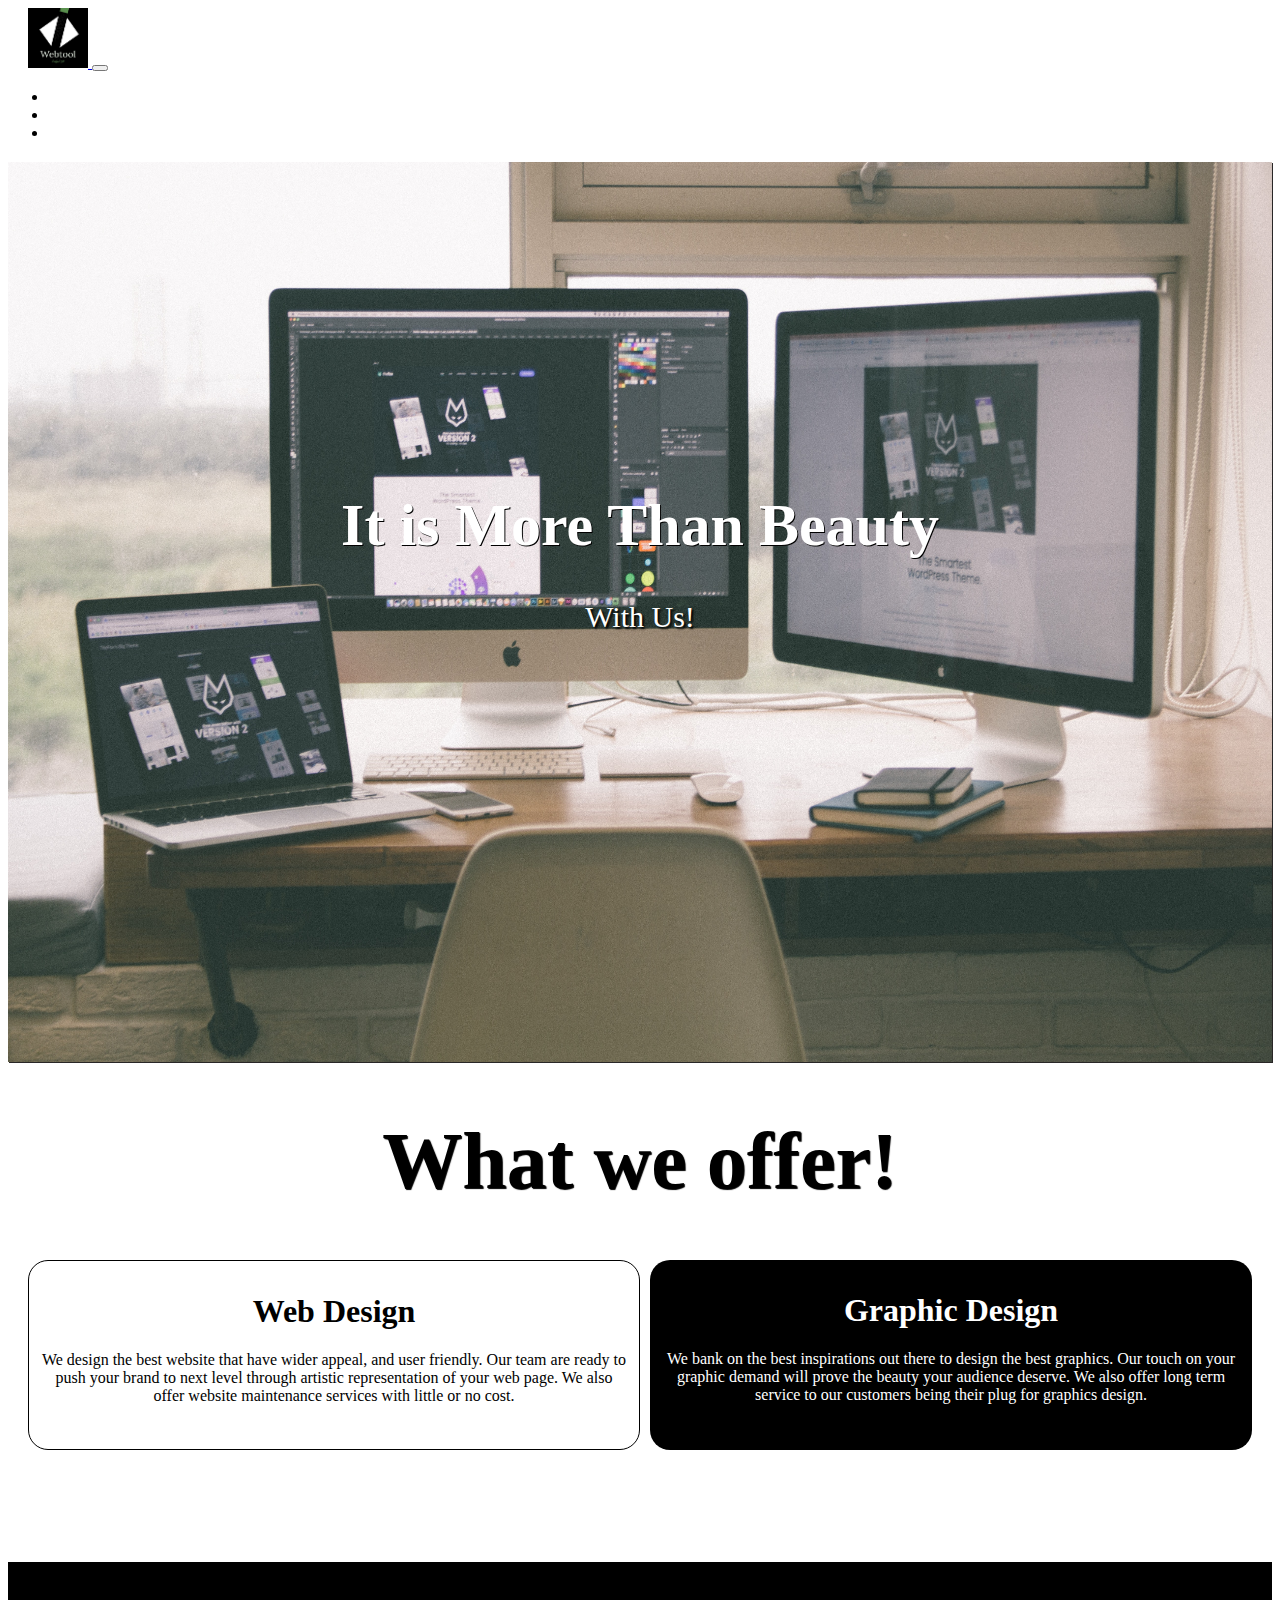
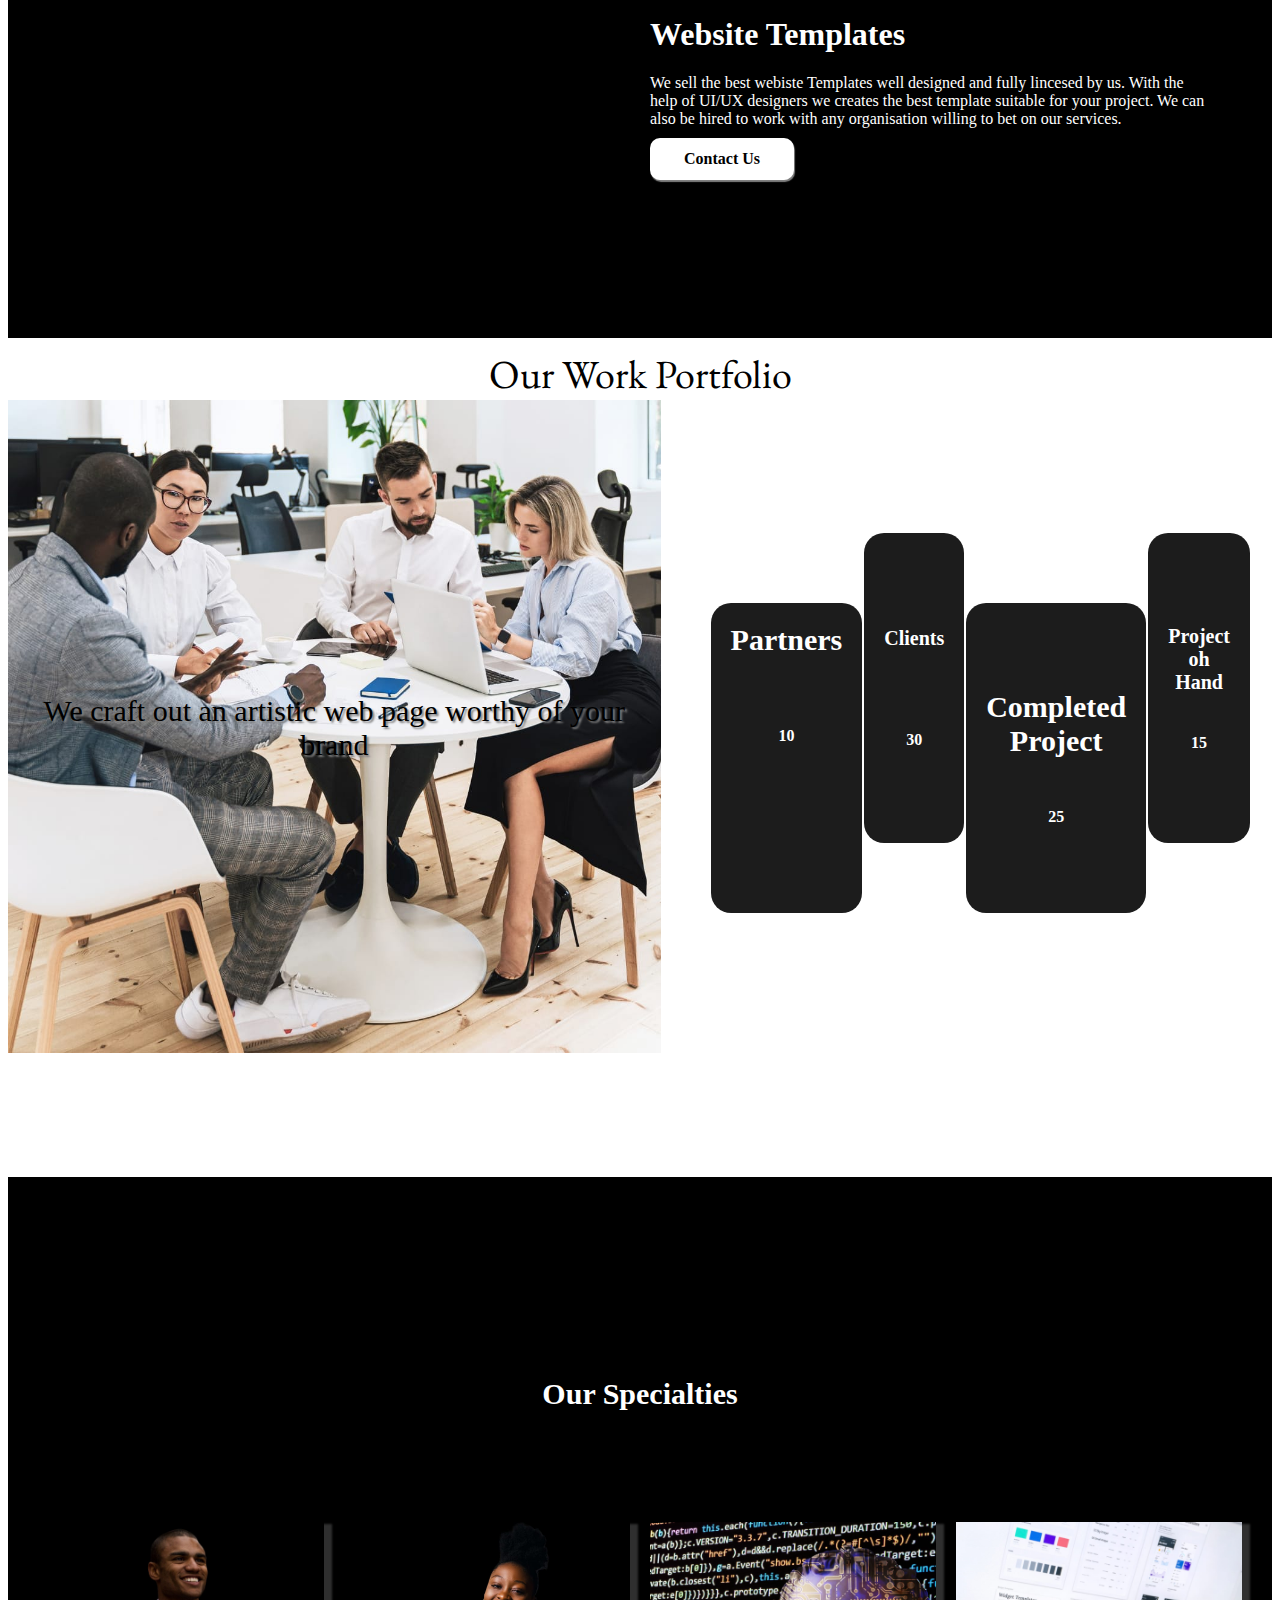
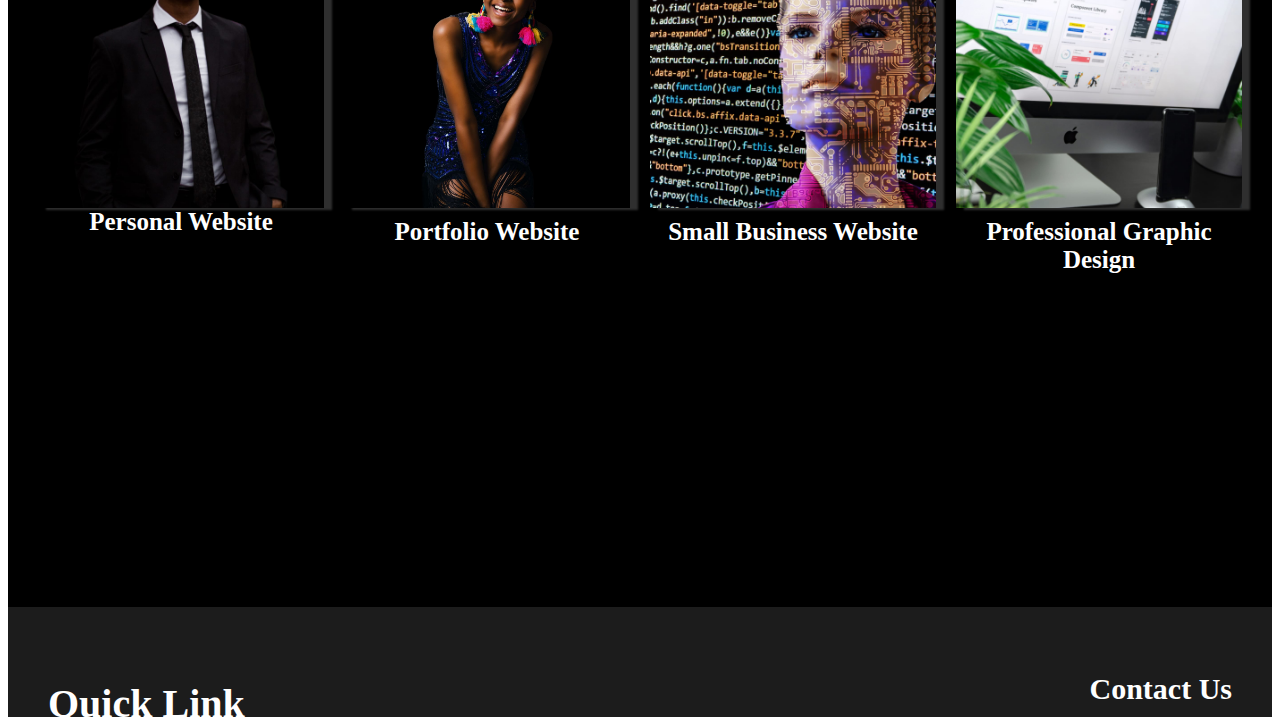
==== index.html @ 96856681 "first commit" ====
<!doctype html>
<html lang="en">
  <head>
    <meta charset="utf-8">
    <meta name="viewport" content="width=device-width, initial-scale=1">
   
    <link rel="apple-touch-icon" sizes="180x180" href="/apple-touch-icon.png">
    <link rel="icon" type="image/png" sizes="32x32" href="/favicon-32x32.png">
    <link rel="icon" type="image/png" sizes="16x16" href="/favicon-16x16.png">
    <link rel="manifest" href="/site.webmanifest">
    <link rel="mask-icon" href="/safari-pinned-tab.svg" color="#5bbad5">
    <meta name="msapplication-TileColor" content="#da532c">
    <meta name="theme-color" content="#ffffff">


    <link rel="preconnect" href="https://fonts.googleapis.com">
<link rel="preconnect" href="https://fonts.gstatic.com" crossorigin>
<link href="https://fonts.googleapis.com/css2?family=EB+Garamond:wght@500&display=swap" rel="stylesheet">    <title>Web Tools</title>
    <link href="https://cdn.jsdelivr.net/npm/bootstrap@5.2.0/dist/css/bootstrap.min.css" rel="stylesheet" integrity="sha384-gH2yIJqKdNHPEq0n4Mqa/HGKIhSkIHeL5AyhkYV8i59U5AR6csBvApHHNl/vI1Bx" crossorigin="anonymous">
    <link rel="stylesheet" href="newstyle.css">
    <link rel="stylesheet" href="responsive.css">
</head>
  <body> 
    <nav class="navbar fixed-top navbar-expand-lg navbar-light bg-white p-md-3">
        <a class="navbar-brand" href="#">
            <img src="images/logo1.jpeg" alt="">
        </a>
        <button class="navbar-toggler" 
        type="button" data-toggle="collapse" 
        data-bs-target="#navbarNav"
        data-bs-toggle="collapse" 
        aria-controls="navbarSupportedContent" 
        aria-expanded="false" 
        aria-label="Toggle navigation">
          <span class="navbar-toggler-icon"></span>
        </button>
      
        <div class="collapse navbar-collapse" id="navbarNav">
          <ul class="navbar-nav mr-auto">
            <li class="nav-item active">
                <a href="index" class="nav-link text-black">
                    Home
                </a>
            </li>
            <li class="nav-item active">
                <a href="about" class="nav-link text-black">
                    About Us
                </a>
            </li>
            <li class="nav-item active">
                <a href="contact" class="nav-link text-black">
                    Contact Us
                </a>
            </li>
          </ul>
        </div>
      </nav>

      <div class="menu-bar">
        <div class="menu-msg">
         <h1>
             It is More Than Beauty
         </h1> 
         <p>
             With Us!
         </p>
        </div>     
     </div>

     <div class="head-title">
        <h1>
            What we offer!
        </h1>
    </div>

     <div class="service-container">
        <div class="web">
            <h1>
                Web Design
            </h1>
            We design the best website that have wider appeal, and user friendly. Our team are ready to push your brand to 
            next level through artistic representation of your web page. We also offer website maintenance services with little or no cost.
    
            </p>
            <img class="lazy-load" data-src="images/web.jpeg" alt="">
        </div>
        <div class="graphic">
            <h1>
                Graphic Design
            </h1>
            <p>
                We bank on the best inspirations out there to design the best graphics. Our touch on your graphic demand will prove the beauty your audience deserve. 
                We also offer long term service to our customers being their plug for graphics design. 
            </p>
           <img class="lazy-load" data-src="images/graphic.jpeg" alt="">
        </div>
    </div>


    <section class="transform">
        <div class="image-trans">
            <div class="second-image">
                <img class="lazy-load" data-src="images/our1.jpeg" alt="">
            </div>
        </div>
        <div class="text-right">
            <h1>
                Website Templates
            </h1>
            We sell the best webiste Templates well designed and fully lincesed by us. With the help of UI/UX designers we creates the best template suitable for your project. We can also be hired to work with any organisation willing to bet on our services.
            <p>
                <a href="contactus" class="">Contact Us</a>
            </p>
        </div>
    </section>

    <!-------------Our Specialty-------------------->

  


   



<!--------------Stat----------------------->

<div class="header-title">
    Our Work Portfolio
</div>
<div class="container">
    <div class="left-side-content"> 
        <div class="brag">
            <img class="lazy-load" data-src="images/menu-tras.jpeg" alt="">
        </div>
        <div class="title-overlay">
            We craft out an artistic web page worthy of your brand
        </div>
    </div>
    
    <div class="right-side-content">
        <div class="stat-container">
            <div class="stat-col1">
                <div class="partner">
                     Partners
                </div>
                <div class="partner-stat">
                    10
                </div>
            </div>
            <div class="stat-col2">
                <div class="clients">
                    Clients
                </div>
                <div class="clients-stat">
                    30
                </div>
            </div>
            <div class="stat-col3">
                <div class="project">
                    Completed Project
                </div>
                <div class="project-stat">
                    25
                </div>
            </div>
            <div class="stat-col4">
                <div class="project-on-hand">
                    Project oh Hand
                </div>
                <div class="project-on-hand-stat">
                    15
                </div>
            </div>
        </div>
    </div>
</div>






<!---<div class="porfolio-title">
    Our Work Portfolio
</div>
<div class="container">
    <div class="left-side-content"> 
        <img src="images/menu-tras.jpeg" alt="">
        <div class="title-overlay">
            We craft out an artistic web page worthy of your brand
        </div>
        <div class="container-stat">
            <div class="col1">
                <h1>
                    Partners
                </h1>
                <p>
                    20
                </p>
            </div>
            <div class="col2">
                <h2>
                    Project
                </h2>
                <p>
                    30
                </p>
            </div>
            <div class="col3">
                <h1>
                    Completed Project
                </h1>
                <p>
                    25
                </p>
            </div>
            <div class="col4">
                <h2>
                    On going project
                </h2>
                <p>
                    8
                </p>
            </div>
        </div>  

    </div>

</div>
--->
  <!--<div class="right-side-content">
        <div class="stat-container">
 
                <div class="clients">
                    Clients
                </div>
                <div class="clients-stat">
                    30
                </div>
            </div>
            <div class="stat-col3">
                <div class="project">
                    Completed Project
                </div>
                <div class="project-stat">
                    25
                </div>
            </div>
            <div class="stat-col4">
                <div class="project-on-hand">
                    Project oh Hand
                </div>
                <div class="project-on-hand-stat">
                    15
                </div>
            </div>
        </div>
    </div>
</div>

--->



<div class="web-type">
    <div class="web-t">Our Specialties</div>
    <div class="personal-web">
        <div class="personal-image">
            <img class="lazy-load" data-src="images/web (1).jpeg" class="img-personal" alt="">
            <div class="personal-overlay">
                <div class="personal-title">
                    Personal Website
                </div>
                <div class="personal-discription">
                    Get a Chance to get a well crafted personall website
                </div>
            </div>
            <div class="second-title">
                Personal Website
            </div>
        </div>
    </div>

    <div class="portfolio-web">
        <div class="portfolio-image">
            <img class="lazy-load" data-src="images/Service.jpeg" alt="" class="img-portfolio">
            <div class="portfolio-overlay">
                <div class="portfolio-title">
                    Portfolio Website
                </div>
                <div class="portfolio-discription">
                    Display your portfolio in the world of web
                </div>
            </div>
            <div class="second-title">
                Portfolio Website
            </div>
        </div>
    </div>
    <div class="small-business-web">
        <div class="small-business-image">
            <img class="lazy-load" data-src="images/web (2).jpeg" alt="" class="img-small-business">
            <div class="small-business-overlay">
                <div class="small-business-title">
                    Small Business Website
                </div>
                <div class="small-business-discription">
                    Get Your Customers to Know About Your Business on the Web
                </div>
            </div>
            <div class="second-title">
                Small Business Website
            </div>
        </div>
    </div>
    <div class="graphic-web">
        <div class="graphic-image">
            <img class="lazy-load" data-src="images/web (4).jpeg" alt="" class="img-graphic">
            <div class="graphic-overlay">
                <div class="graphic-title">
                    Professional Graphic Design
                </div>
                <div class="graphic-discription">
                    We craft the best designs to suit your test
                </div>
            </div>
        </div>
        <div class="second-title">
            Professional Graphic Design
        </div>
    </div>
</div>
</div>   

<div class="specialty-container">
    <div class="specialty-title">Our Specialty</div>
    <div class="specialty-col1">
        <div class="specialty-col1-title">
            <h1>
                Personal Website
            </h1>
            <p>
                Get a Chance to get a well crafted personall website
            </p>    
        </div>
    </div>
    <div class="specialty-col2">
        <div class="specialty-col2-title">
            <h1>
                Portfolio Website
            </h1>
            <p>
                Display your portfolio in the world of web
            </p>
        </div>
    </div>
    <div class="specialty-col3">
        <div class="specialty-col3-title">
            <h1>
                Small Business Website
            </h1>
            <p> 
                Get Your Customers to Know About Your Business on the Web
            </p>
        </div>
    </div>
    <div class="specialty-col4">
        <div class="specialty-col4-title">
            <h1>
                Professional Graphic Design
            </h1>
            <p> 
                We craft the best designs to suit your test
            </p>
        </div>
    </div>
</div>


<div class="footer">

    <div class="footer-section1">
       <h2>Quick Link</h2>
       <p><a href="index.html">Home</a></p>
       <p><a href="about">About Us</a></p>
       <p><a href="contact">Contact</a></p>
    </div>
       <div class="footer-middle">
          <h1>WEBTOOL</h1>
 
       </div>
    
    <div class="footer-section2">
       <h2>Contact Us</h2>
       <p>webtools@gmail.com</p>
       <p>+2348123628037</p>
       <p>University Of Ibadan, Nigeria</p>
 
    </div>
 
    
 </div>
<div class="upfooter">
    Copyright &copy; All Rights Reserved
    <br>Webtool.com.ng
</div>

  </body>
  <script src="https://cdn.jsdelivr.net/npm/bootstrap@5.2.0/dist/js/bootstrap.bundle.min.js" integrity="sha384-A3rJD856KowSb7dwlZdYEkO39Gagi7vIsF0jrRAoQmDKKtQBHUuLZ9AsSv4jD4Xa" crossorigin="anonymous"></script>
<script>
document.addEventListener("DOMContentLoaded", function() {
    let lazyloadImages = document.querySelectorAll("img.lazy-load");
    let lazyloadThrottleTimeout;

    function lazyload() {
      if(lazyloadThrottleTimeout) {
        clearTimeout(lazyloadThrottleTimeout);
      }
      lazyloadThrottleTimeout = setTimeout(function() {
        let scrollTop = window.pageYOffset;
        lazyloadImages.forEach(function(img) {
          if(img.offsetTop < (window.innerHeight + scrollTop)) {
            img.src = img.dataset.src;
            img.classList.remove('lazy');
          }
        });
        if(lazyloadImages.length == 0) {
          document.removeEventListener("scroll", lazyload);
          window.removeEventListener("resize", lazyload);
          window.removeEventListener("orientationChange", lazyload);
        }
      }, 20);
    }
    document.addEventListener("scroll", lazyload);
    window.addEventListener("resize", lazyload);
    window.addEventListener("orientationChange", lazyload);
  });

//num=prompt("Enter some Value"); input method call



    var nav = document.queryselector('mv');
    window.addEventListener('scroll', function(){
        if(window.pageYOffset > 100){
            nav.classLIst.add('bg-dark', 'shadow');}
            else {nav.classList.remove('bg-dark', 'shadow');}});


            
</script>
</html>
---- newstyle.css ----
body{

    font-size: medium;
    font-family: 'Ibarra Real Nova', serif;
    color: #000;

    background-color: #ffff;
}

.navbar-brand img{
    height: 60px;
    padding-left: 20px;
}

.navbar-nav{
 margin-left: auto;
 padding-right: 50px;

}
.nav-link{
    color: #fff;
}

.navbar-nav:hover{
    background-color: rgba(10, 10, 10, 0.64);
}

.nav-link:hover {
    background-color:rgb(255, 253, 253);
    color: #fff;
}



.collapse{
    align-items: center;
    text-align: center;
}

.menu-bar{
    display: flex;
    height: 100vh;
    background-image: url("/images/menu-black.jpg");
    background-size: 100% 100%;
    background-color: #fff;
    box-shadow: 1px 1px rgb(41, 39, 39);
    margin-top: 20px;
}

.menu-msg{
    flex-basis: 100%;
}
.menu-msg h1{
    font-size: 60px;
    margin-top: 26%;
    color: #fff;
    padding-left: 10%;
    padding-right: 10%;
    text-align: center;
    text-shadow: 1px 1px #000;
}

.menu-msg p{
    font-size: 30px;
    color: #fff;
    text-shadow: 2px 2px 2px #000;
}

.menu-msg p{
    text-align: center;
}
.first-side-menu img{
    width: 100%;
}



.head-title{
    text-align: center;
    font-size: 40px;
    font-weight: bold;
    text-shadow: 1px 1px 1px #000;
    margin-top: 20px;
}
.service-container{
    display: grid;
    grid-template-columns: 1fr 1fr;
    grid-template-areas: 
    "web graphic";
    margin: 20px 20px 20px 20px;
}

.web img{
    width: 100%;
}

.web{
    background-color: #fff;
    text-align: center;
    border-radius: 20px;
    border: 1px solid #000;
    padding: 10px;
}

.graphic img{
    width: 100%;
    
}

.graphic{
    background-color: #000;
    text-align: center;
    color: #fff;
    border-radius: 20px;
    padding: 10px;
    margin-left: 10px;
}

.web:hover{
    background-image: url("/images/service-white.jpeg");
    background-size: 100% 100%;
}

.graphic:hover{
    background-image: url("/images/service-trans.jpeg");
    background-size: 100% 100%;
}


.transform{
    display: grid;
    grid-template-columns: 1fr 1fr;
    grid-template-areas: 
    "image-trans text-right";
    background-color: #000;
    height: 100vh;
    padding: 0em 3em 1em 3em;
    margin-top: 7em;
    overflow: scroll;
}

.image-trans img{
    width: 500px;
    margin-top: -70px;
}

.text-right{
    color: #fff;
    padding: 2em 10px 0em 10px;
    transition: 0.8s;
    transform: scale(1);
    position: relative;
    background-color: #000;
   }

   .text-right p{
    background-color: #fff;
    width: 120px;
    margin-top: 10px;
    text-align: center;
    font-weight: bold;
    padding: 12px;
    box-shadow: 1px 2px 1px gray;
    border-radius: 10px;
   }

   .text-right p:hover{
    background-color: green;
   }

   .text-right p a{
    text-decoration: none;
    color: #000;
    font-size: 16px;
   }


.web-type{
    font-size: 40px;
    text-align: center;
    padding: 10;
    color: #fff;
}
   .web-type{
    display: grid;
    grid-template-columns: 1fr 1fr 1fr 1fr;
    grid-template-rows: 0.2fr 1fr;
    grid-template-areas:
    "web-t web-t web-t web-t"
    "personal-web portfolio-web small-business-image graphic-web" ;
    padding: 20px;
    justify-content: center;
    height: 60vh;
    position: relative;
    margin-top: 3em;
     background-color: #000;
   }


   .web-t{
    grid-area: web-t;
    text-align: center;
    font-size: 30px;
    font-weight: bold;
   }
   .personal-web{

    padding: 10px;
  }
  
  .personal-image{
      width: 100%;
      position: relative;
  }

  .personal-image img{
    width: 100%;
    box-shadow: 8px 2px 2px rgb(47, 47, 47);
    display: block;
}
.personal-overlay{
    top: 0;
    left: 0;
    position: absolute;
    width: 100%;
    height: 90%;
    color: #fff;
    display: flex;
    align-items: center;
    justify-content: center;
    text-align: center;
    flex-direction: column;
    opacity: 0;
    transition: opacity 0.25s;
    background-color: rgb(0, 0, 0, 0.6);
}
.personal-overlay > *{
    transform: translateY(20px);
    transition: 0.25s;
}

.personal-overlay:hover > *{
    transform: translateY(0);
}

.personal-title{
    font-size: 25px;
    font-weight: bold;
    text-shadow: 3px 3px 3px #000;
    margin-bottom: 10px;
}

.personal-discription{
    font-size: 19px;
    text-shadow: 3px 3px 3px #000;
    font-style: italic;
}


.personal-overlay:hover{
    opacity: 1;
}

.second-title{
    font-size: 25px;
    font-weight: bold;
    text-align: center;
}

.personal-image:hover .second-title{
    opacity: 0;
}


.portfolio-web{
    padding: 10px;
  }
  .portfolio-image{
      position: relative;
      width: 100%;
  }
  .portfolio-image img{
      width: 100%;
      box-shadow: 8px 2px 2px rgb(47, 47, 47);
  
  }
  
  .portfolio-overlay{
      position: absolute;
      top: 0;
      left: 0;
      color: #fff;
      display: flex;
      text-align: center;
      display: flex;
      flex-direction: column;
      justify-content: center;
      width: 100%;
      height: 90%;
      background-color: rgba(73, 56, 56, 0.6);
      opacity: 0;
      transition: opacity 0.25s;
  }
  .portfolio-overlay:hover{
      opacity: 1;
  }
  .portfolio-overlay > *{
      transform: translateY(25px);
      transition: 0.25s;
  }
  
  .portfolio-overlay:hover > * {
      transform: translateY(0);
  }
  
  .portfolio-title{
      font-size: 25px;
      font-weight: bold;
      text-shadow: 1px 1px 1px #fff;
  }
  
  .portfolio-discription{
      font-size: 19px;
      font-style: italic;
  }
  
  
  .portfolio-image:hover .second-title{
      opacity: 0;
  }
  
  
  
  
  
  
  
  
  
  .small-business-web{
      padding: 10px;
    }
    
    .small-business-image img{
        width: 100%;
        box-shadow: 8px 2px 2px rgb(47, 47, 47);
    }
    .small-business-image{
      position: relative;
      width: 100%;
  }
  
  
  .small-business-overlay{
      position: absolute;
      top: 0;
      left: 0;
      color: #fff;
      display: flex;
      text-align: center;
      display: flex;
      flex-direction: column;
      justify-content: center;
      width: 100%;
      height: 90%;
      background-color: rgba(12, 96, 33, 0.715);
      opacity: 0;
      transition: opacity 0.25s;
  }
  .small-business-overlay:hover{
      opacity: 1;
  }
  .small-business-overlay > *{
      transform: translateY(25px);
      transition: 0.25s;
  }
  
  .small-business-overlay:hover > * {
      transform: translateY(0);
  }
  
  .small-business-title{
      font-size: 25px;
      font-weight: bold;
      text-shadow: 1px 1px 1px #fff;
  }
  
  .small-business-discription{
      font-size: 19px;
      font-style: italic;
  }
  
  
  .small-business-image:hover .second-title{
      opacity: 0;
  }
  
  
  
  
  
  
  
  
    .graphic-web{
      padding: 10px;
    }
    
    .graphic-image img{
        width: 100%;
        box-shadow: 8px 2px 2px rgb(47, 47, 47);
    }
  
    .graphic-image{
      position: relative;
      width: 100%;
  }
  
  
  .graphic-overlay{
      position: absolute;
      top: 0;
      left: 0;
      color: #fff;
      display: flex;
      flex-direction: column;
      text-align: center;
      justify-content: center;
      width: 100%;
      height: 100%;
      background-color: rgba(17, 17, 17, 0.815);
      opacity: 0;
      transition: opacity 0.25s;
  }
  .graphic-overlay:hover{
      opacity: 1;
  }
  .graphic-overlay > *{
      transform: translateY(25px);
      transition: 0.25s;
  }
  
  .graphic-overlay:hover > * {
      transform: translateY(0);
  }
  
  .graphic-title{
      font-size: 25px;
      font-weight: bold;
      text-shadow: 1px 1px 1px #fff;
  }
  
  .graphic-discription{
      font-size: 19px;
      font-style: italic;
  }
  
  .graphic-web:hover .second-title{
      opacity: 0;
  }
  

.specialty-container{
    display: none;
}

  /*---------Stat-----------*/


  .porfolio-title{
    text-align: center;
    font-size: 40px;
  }

 /* .container{
    display: grid;
    grid-template-columns: 1fr;
    grid-template-rows: 1fr;
    grid-template-areas:
    "left-side-content";
    background-color:transparent;
    height: 150vh;


  }
  .left-side-content img{
    width: 100%;
  }

  .left-side-content{
    padding: 20px;
    position: relative;
    background-size: 100% 100%;
    height: 50vh;
  }

  .title-overlay{
    display: flex;
    text-align: center;
    justify-content: center;
    font-size: 30px;
    font-weight: bold;
    text-shadow: 2px 2px 2px black;
    height: 100%;
    width: 100%;
    flex-direction: column;
    font-weight: bold;
    color:#fff;

    
  }
.container-stat{
    display:flex;
    padding: 0px 20px 0px 20px;
}

.col1{
    background-color: black;
    color: #fff;
    height: 25vh;
    border-radius: 10px;
    text-align: center;
    padding: 10px;
}
.col1 p{
    text-align:center;
    display: flex;
    width: 100%;
    height: 100%;
    align-items: center;
    justify-content: center;
    font-weight: bold;
    text-shadow: 1px 1px 1px #fff;
}
.col2{
    background-color: black;
    color: #fff;
    height: 30vh;
    border-radius: 10px;
    text-align: center;
    padding: 10px;
    margin: 5px;
}
.col2 p{
    text-align:center;
    display: flex;
    width: 100%;
    height: 100%;
    align-items: center;
    justify-content: center;
    font-weight: bold;
    text-shadow: 1px 1px 1px #fff;
}
.col3{
    background-color: black;
    color: #fff;
    height: 35vh;
    border-radius: 10px;
    text-align: center;
    padding: 10px;
    margin: 5px;
}


.col3 p{
    text-align:center;
    display: flex;
    width: 100%;
    height: 100%;
    align-items: center;
    justify-content: center;
    font-weight: bold;
    text-shadow: 1px 1px 1px #fff;
}

.col4{
    background-color: black;
    color: #fff;
    height: 44vh;
    border-radius: 10px;
    text-align: center;
    padding: 10px;
}

.col4 p{
    text-align:center;
    display: flex;
    width: 100%;
    height: 100%;
    align-items: center;
    justify-content: center;
    font-weight: bold;
    text-shadow: 1px 1px 1px #fff;
}
*/

.header-title{
    text-align: center;
    font-size: 40px;
    color: #000;
    font-family: 'EB Garamond', serif;
    margin-top: 10px;
}





.container{
    display: flex;
    background-color: #fff;
}

.left-side-content img{
    width: 100%;
}



.left-side-content{
    position: relative;
}
.brag{
    position: relative;
}
.title-overlay{
    position: absolute;
    top: 0;
    left: o;
    display: flex;
    color: #000;
    text-align: center;
    height: 100%;
    width: 100%;
    align-items: center;
    justify-content: center;
    font-size: 30px;
    text-shadow: 2px 2px 2px gray;

}

.right-side-content{
    background-color: #fff;
    justify-content: center;
    align-items: center;
    display: flex;
    margin-left: 20px;

}


.stat-container{
    display: flex;
    margin: 0px 20px 10px 30px;
    width: 100%;

}

.stat-col1{
    flex-basis: 30%;
    background-color: rgba(9, 9, 9, 0.923);
    color: #fff;
    padding: 20px;
    text-align: center;
    height: 30vh;
    border-radius: 20px;
    flex-direction: column;
    margin-right: 2px;
    margin-top: 70px;
    display: flex;
}

.stat-col1:hover{
    background-color: rgba(0, 128, 0, 0.979);
}
.partner{
    font-size: 30px;
    font-weight: bold;
    flex-basis: 20%;
}

.partner-stat{
  margin-top:50px ;
  font-weight: bold;
}


.stat-col2{
    flex-basis: 20%;
    background-color: rgba(9, 9, 9, 0.923);
    padding: 20px;
    text-align: center;
    height: 30vh;
    border-radius: 20px;
    display: flex;
    justify-content: center;
    flex-direction: column;
    margin-right: 2px;
    color: #fff;
}
.stat-col2:hover{
    background-color: green;
}
.clients{
    font-size: 20px;
    font-weight: bold;  
    flex-basis: 20%;
}

.clients-stat{
    margin-top:50px ;
    font-weight: bold; 
}

.stat-col3{
    flex-basis: 20%;
    background-color: rgba(9, 9, 9, 0.923);
    color: #fff;
    padding: 20px;
    text-align: center;
    height: 30vh;
    border-radius: 20px;
    display: flex;
    justify-content: center;
    flex-direction: column;
    margin-right: 2px;
    margin-top: 70px;

}
.stat-col3:hover{
    background-color: green;
}

.project{
    font-size: 30px;
    font-weight: bold; 
    flex-basis: 20%;   
}

.project-stat{
    margin-top:50px ;
    font-weight: bold; 
}

.stat-col4{
    flex-basis: 20%;
    background-color: rgba(9, 9, 9, 0.923);
    color: #fff;
    padding: 20px;
    text-align: center;
    height: 30vh;
    border-radius: 20px;
    display: flex;
    justify-content: center;
    flex-direction: column;
    margin-right: 2px;
}

.stat-col4:hover{
    background-color: green;
}

.project-on-hand{
    font-size: 20px;
    font-weight: bold; 
    flex-basis: 20%;
}

.project-on-hand-stat{
    margin-top:40px ;
    font-weight: bold; 
    
}


/*---------------Footer-------------*/

.footer{
    background-color: rgba(0, 0, 0, 0.891);
    height: auto;
    display: flex;
    flex-basis: 20%;
}

.footer-section1{
    flex-basis: 30%;
    text-align: left;
    padding: 40px;
    
}

.footer-section1 h2{
    color: #fff;
    font-size: 40px;
}
.footer-section1 p{
    padding:2px;

}
.footer-section1 p a{
    color: #fff;
    font-size: 20px;
    text-decoration: none;
}


.footer-middle{
    flex-basis: 40%;
    text-align: center;
    padding-top: 20px;
}

.footer-middle h1{
    font-size: 20px;
    color: #fff;
    padding-left:70px;
    padding-top: 90px;
    text-align: center;
}
.footer-middle form{
    color: #fff;
    padding: 10px;
    padding-top: 20px;
}
.footer-middle #newsletter{
    border-radius: 10px;
    width: 60%;
    height: 2rem;
    color: #000;
}

.footer-middle .submit{
    background-color: brown;
    color: #fff;
    font-size: 10px;
    padding: 10px;
    border-radius: 10px;
}


.footer-section2{
    flex-basis: 30%;
    text-align: right;
    padding: 40px;
}


.footer-section2 h2{
    font-size: 30px;
    color: #fff;
}

.footer-section2 p{
    color: #fff;
    font-size: 20px;
    padding: 5px;
}


.submit:hover {
    background-color: #fff;
    transition: ease-in all 0.5s;
    color: #000;
}


.upfooter{
    text-align: center;
    font-size: 20px;
}
---- responsive.css ----
@media (max-width:2000px) {
    .transform{
        height: 80vh;

    }
}

@media (max-height:1080px){
    .transform{
        height: 40vh;
    }
}

@media (max-height:2000px){
    .transform{
        height:30vh;
    }
}

@media (max-width:1920px){
    .web-type{
        height: 90vh;
    }
}


@media (max-width:1565px) {
    .transform{
        height: 40vh;

    }
}

@media (max-width:991px){
    .container{
        flex-direction: column;
    }
}
@media (max-width:887px){
    .transform{
        grid-template-columns: 1fr;
        grid-template-rows: 1fr 1fr;
        grid-template-areas: 
        "image-trans"
        "text-right";
        overflow: hidden;
        height: 100vh;
    }
}

@media (max-width: 887px){
    .transform{
        grid-template-rows: 1fr 1fr;
        grid-template-columns: 1;
        grid-template-areas: 
        "image-trans"
        "text-right";;
    }
}
@media (max-width: 750px){
    .menu-cover{
        height: 90vh;
    }
    .menu-msg h1{
        font-size: 30px;
    }
    .menu-msg{
        display: flex;
        flex-direction: column;
        align-items: center;
        justify-content: center;
        text-align: center;
    }
    .service-container{
        grid-template-columns: 1fr;
        grid-template-rows: 1fr 1fr;
        grid-template-areas: 
        "web"
        "graphic";
    }
    .web{
        margin-bottom: 20px;
    }

    .transform{
        grid-template-columns: 1fr;
        grid-template-rows: 1fr 1fr;
        grid-template-areas: 
        "image-trans"
        "text-right";
        height: 120vh;
        padding: 2px 5px 0px 5px;
        margin-top: 3em;
        overflow: hidden;
    }
    .image-trans{
        background-color: #fff;
        border-radius: 20px;
    }
    .porfolio-title{
        margin-top: 2em;
        font-size: 20px;
    }
    .image-trans img{
        width: 100%;
        margin-top: 1px;

    }



    .head-title{
        margin-top: 1em;
        align-items: center;
    }
    .header-title{
        margin-bottom: 5px;
        text-align: center;
    }
    .web-type-title{

        text-align: center;
    }

 .container{
    flex-direction: column;
 }

    .container-stat{
        flex-direction: column;
    }

    .stat-container{
        flex-direction: column;
    }
    .stat-col1
        {
        margin-bottom: 10px;
    }

    .stat-col3{
        margin-bottom: 10px;
    }
 .web-type{
    display: grid;
    grid-template-columns: 1fr;
    grid-template-rows: 0.2fr 1fr 1fr 1fr 1fr;
    grid-template-areas:
    "web-t"
    "personal-web" 
    "portfolio-web" 
    "small-business-image" 
    "graphic-web" ;
    padding: 20px;
    justify-content: center;
    height: 250vh;
    position: relative;
    margin-top: 1em;
    background-color: black;

 }
 .web-t{
    grid-area: web-t;
    margin-bottom: 0px;
 }

 .personal-web{
    grid-area: personal-web;
    margin-bottom: 1px;
 }
 .personal-overlay{
    height: 95%;
 }

 .portfolio-overlay{
    height: 95%;
 }
 .small-business-overlay{
    height: 95%;
 }
 .footer-up{
    margin-top: 3em;
 }

 .specialty-container{
    margin-top: 1px;
    display: grid;
    grid-template-columns: 1fr;
    grid-template-rows: 0.2fr 1fr 1fr 1fr;
    grid-template-areas:
    "specialty-title"
    "specialty-col1"
    "specialty-col2"
    "specialty-col3"
    "specialty-col4" ;
    margin-left: 20px;
    margin-right: 20px;
    padding-left: 20px;
    padding-right: 20px;
    height: 200vh;
    overflow: scroll;
    display: none;
 }

 .specialty-title{
    grid-area: specialty-title;
    text-align: center;
    font-size: 30px;
    font-weight: bold;
    text-shadow: 1px 1px 1px #000;
 }
 .specialty-col1{
    grid-area: specialty-col1;
    height: 80vh;
    background-image: url(/images/web\ \(1\).jpeg);
    background-size: 100% 100%;
    color: #fff;
    padding: 5px 5px;
    margin-bottom: 10px;
    box-shadow: 2px 2px 2px #000;
 }
 .specialty-col1-title{
    display: flex;
    text-align: center;
    flex-direction: column;
    font-style: italic;
    font-size: 20px;
    justify-content: center;
    width: 100%;
    height: 100%;
 }
 .specialty-col1-title h1{
    text-shadow: 2px 2px 2px green;
 }
 .specialty-col1 p{
    text-shadow: 2px 2px 2px green;
 }
.specialty-col2{
    grid-area: specialty-col2;
    height: 80vh;
    background-image: url(/images/web\ \(2\).jpeg);
    background-size: 100% 100%;
    color: #fff;
    padding: 5px 5px;
    margin-bottom: 10px;
    box-shadow: 2px 2px 2px #000;
}

.specialty-col2-title{
    display: flex;
    text-align: center;
    flex-direction: column;
    font-style: italic;
    font-size: 20px;
    justify-content: center;
    width: 100%;
    height: 100%;
    background-color: rgba(0, 0, 0, 0.835);
}

.specialty-col2-title h1{
    text-shadow: 2px 2px 2px green;
}
.specialty-col2-title p{
    text-shadow: 2px 2px 2px green;
}


.specialty-col3{
    grid-area: specialty-col3;
    height: 80vh;
    background-image: url(/images/web\ \(3\).jpeg);
    background-size: 100% 100%;
    color: #fff;
    padding: 5px 5px;
    margin-bottom: 10px;
    box-shadow: 2px 2px 2px #000;
}

.specialty-col3-title{
    display: flex;
    text-align: center;
    flex-direction: column;
    font-style: italic;
    font-size: 20px;
    justify-content: center;
    width: 100%;
    height: 100%;
}

.specialty-col3-title h1{
    text-shadow: 2px 2px 2px green;
}
.specialty-col3-title p{
    text-shadow: 2px 2px 2px green;
}


.specialty-col4{
    grid-area: specialty-col4;
    height: 80vh;
    background-image: url(/images/web\ \(4\).jpeg);
    background-size: 100% 100%;
    color: #fff;
    padding: 5px 5px;
    box-shadow: 2px 2px 2px #000;
}

.specialty-col4-title{
    display: flex;
    text-align: center;
    flex-direction: column;
    font-style: italic;
    font-size: 20px;
    justify-content: center;
    width: 100%;
    height: 100%;
    background-color: rgba(11, 11, 11, 0.878);
}

.specialty-col4-title h1{
    text-shadow: 2px 2px 2px green;
}
.specialty-col4-title p{
    text-shadow: 2px 2px 2px green;
}

.footer{
    flex-direction: 
        column;
    };


.footer-section1{
    background-color: #000;
}

.footer-middle{
    background-color: #000;
}
.footer-section2{
    background-color: #000;
    text-align: center;
}
.footer-section1 h2{
    font-size: 15px;  
      
  }
  .footer-section1 p a{
      font-size: 10px;
      padding: 0px;
  }
  .footer-middle h1{
      font-size: 10px;
      padding-left: 20px;
      padding-top: 50px;
      text-align: center;
      color: #fff;
      
  }

  .footer-section2 h2 p{
    color: #fff;
   
  }

  .footer-middle #newsletter{
      width:100%;
  }
  

  .footer-section2 h2{
      font-size: 15px;
      
  }
  .footer-section2 p{
      font-size: 10px;
  }

}


@media (max-height:896px){

    .text-right h1{
        padding-top: 4em;
    }
}

@media (max-width:601px){
    .footer{
        margin-top: 10px;
    }
}

@media (max-width:457px){
    .text-right{
        padding-top: 2px;
    }
    .transform{
        height: 100vh;
    }
    .image-trans img{
        height: 100%;
    }
}

@media (max-height:1280px){
  .web-type{
    padding-top: 5em;
  }
}

@media (max-width:810px){
    .transform{
        height: 60vh;
    }
    .web-type{
        height: 60vh;
    }
}

@media (height:962px){
    .web-type{
        height: 280vh;
    }
    
}


@media (height:1024px){
    .web-type{
        height: 280vh;
    }
}

@media (height:1024px) and (width:768px) {
    .web-type{
        height: 80vh;
    }
}
    @media (height:915px) and (width:412px) {
        .web-type{
            height: 250vh;
        }
}

@media (height:800px) and (width:360px) {
    .web-type{
        height: 250vh;
    }
}

@media (width:375px) and (height:812px){
    .web-type{
        height: 220vh;
        padding-top: 2em;
    }
}

@media (width:375px) and (height:667px){
    .web-type{
        height: 240vh;
        padding-top: 2em;
    }
}

@media (width:390px) and (height:844px){
    .web-type{
        height: 240vh;
        padding-top: 2em;
    }
}

@media (width:414px) and (height:896px){
    .web-type{
        height: 240vh;
        padding-top: 2em;
    }
}


@media (width:768px) and (height:1024px){
    .web-type{
        height: 60vh;
    }
}

/*Delete if necessary*/
@media (max-width:750px) and (max-height:750px){
    .web-type{
        height: 450vh;
    }
}
/*---------------------*/

@media (width:360px) and (height:820px){
    .web-type{
        height: 220vh;
    }
}
@media (width:360px) and (height:640px){
    .web-type{
        height: 300vh;
    }
}
@media (width:320px) and (height:640px){
    .web-type{
        height: 300vh;
    }
}

@media (max-width:550px) and (max-height:900px){
    .web-type{
        height: 300vh;
        overflow: scroll;
    }
    .header-title{
        margin-top: 50px;
    }
    .transform{
        overflow: scroll;
    }
}
@media (width:360px) and (height:720px){
    .web-type{
        height: 300vh;
    }
}

@media (width:720px) and (height:1600px){
    .web-type{
        height: 200vh;
    }
}






@media (max-width: 700px){
    .menu-msg{
        display: flex;
        flex-direction: column;
        align-items: center;
        justify-content: center;
        text-align: center;
    }

}
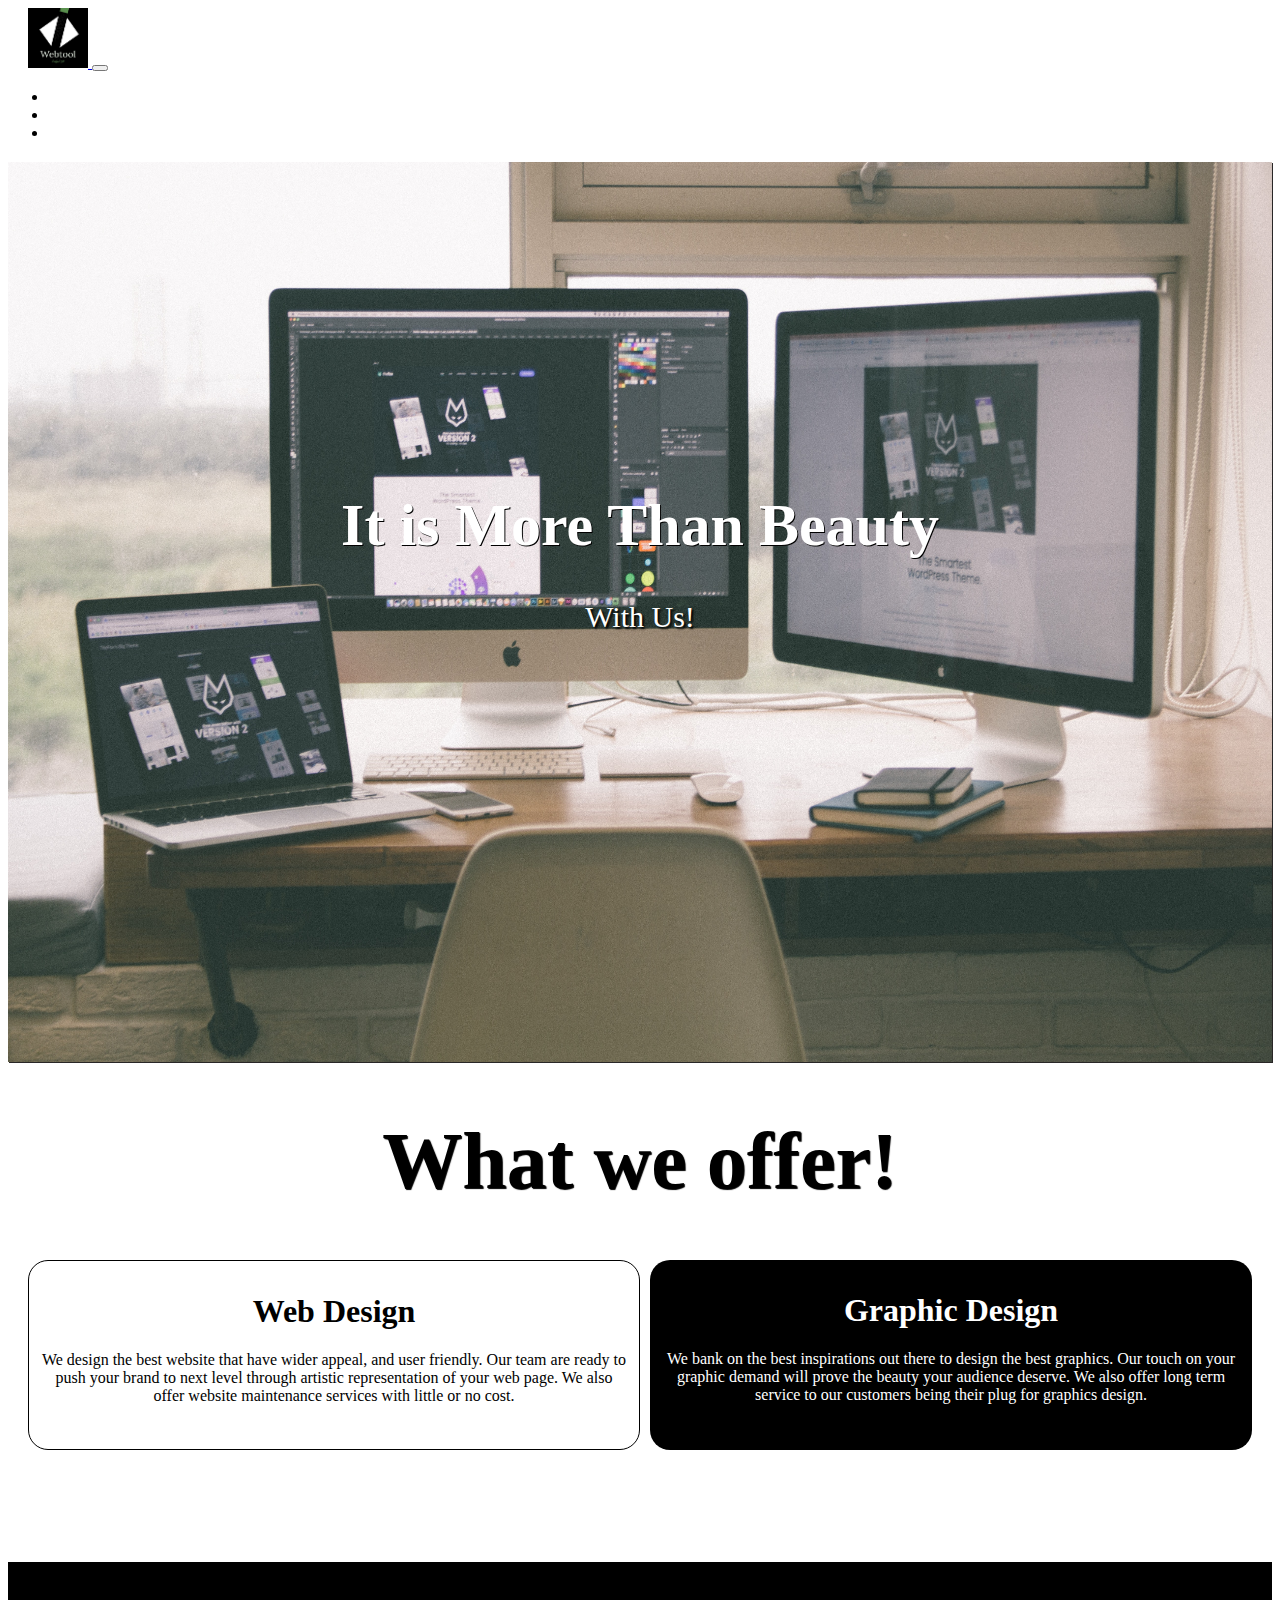
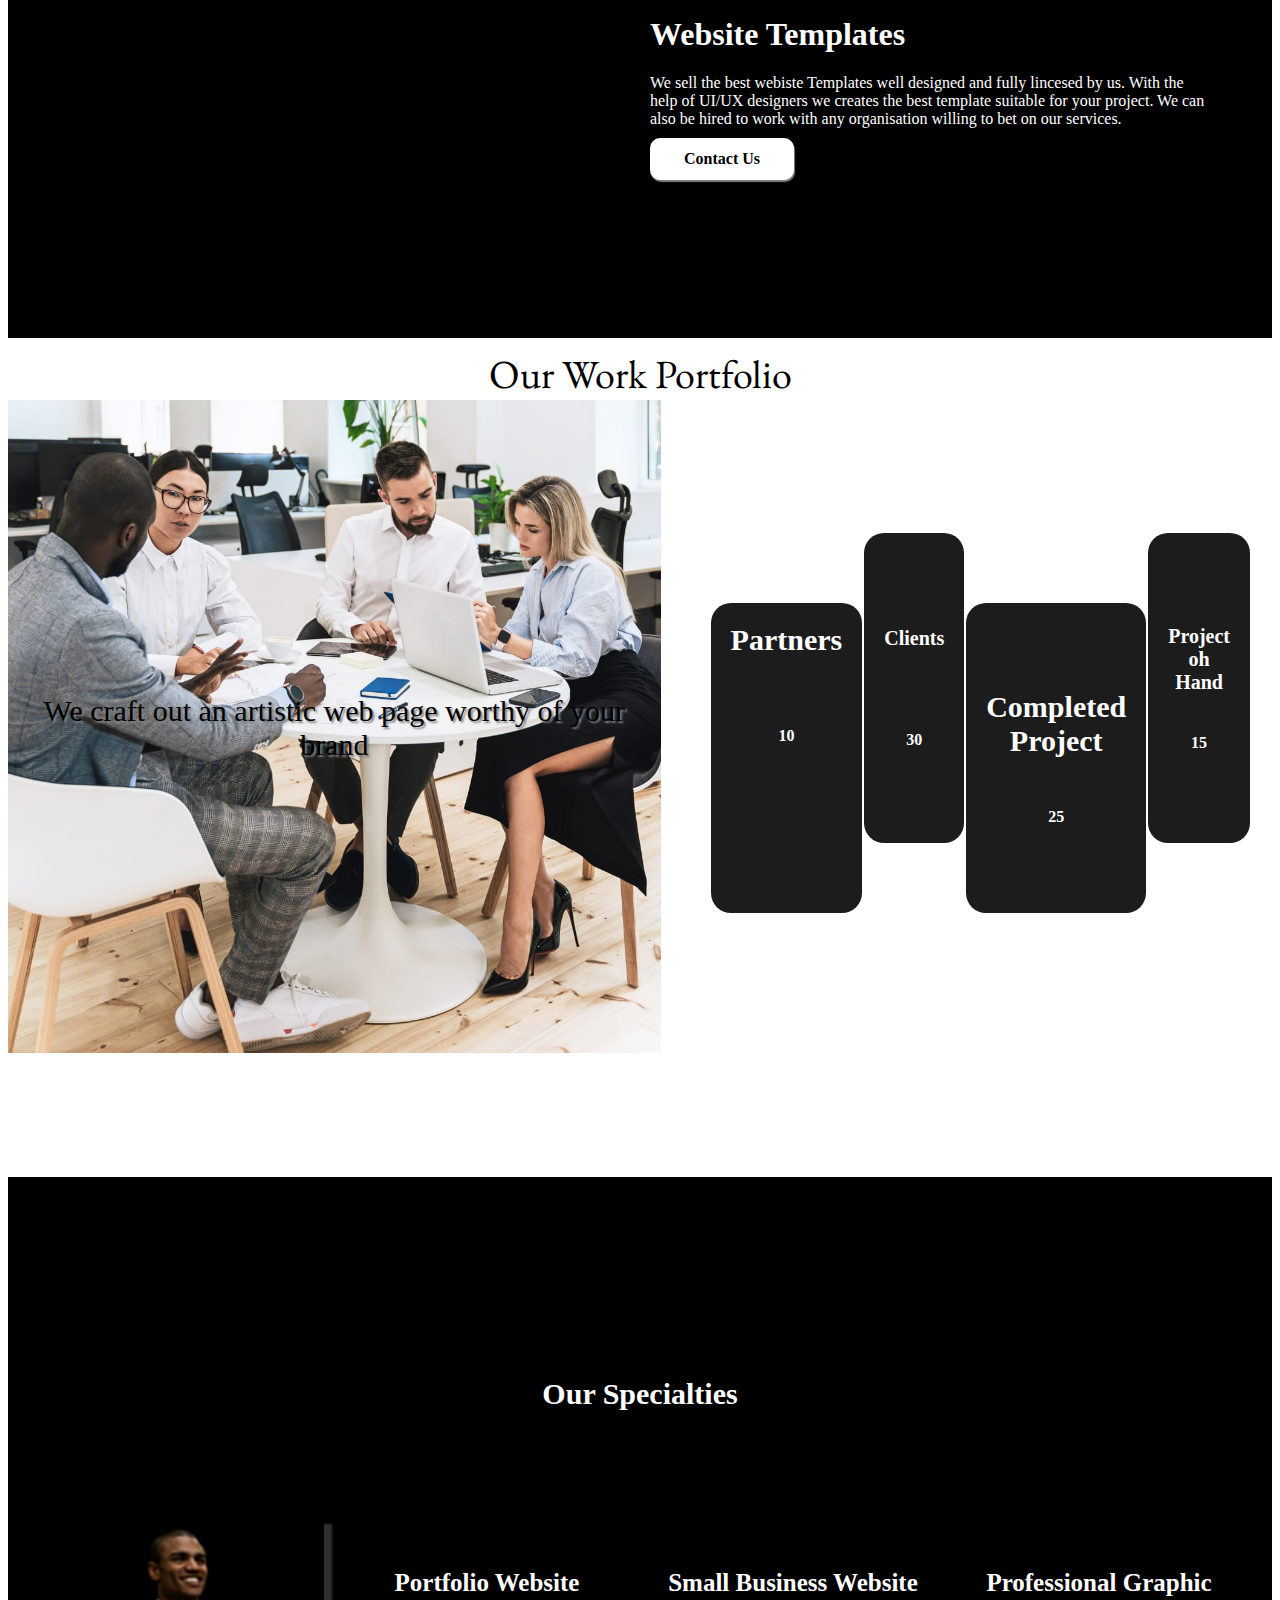
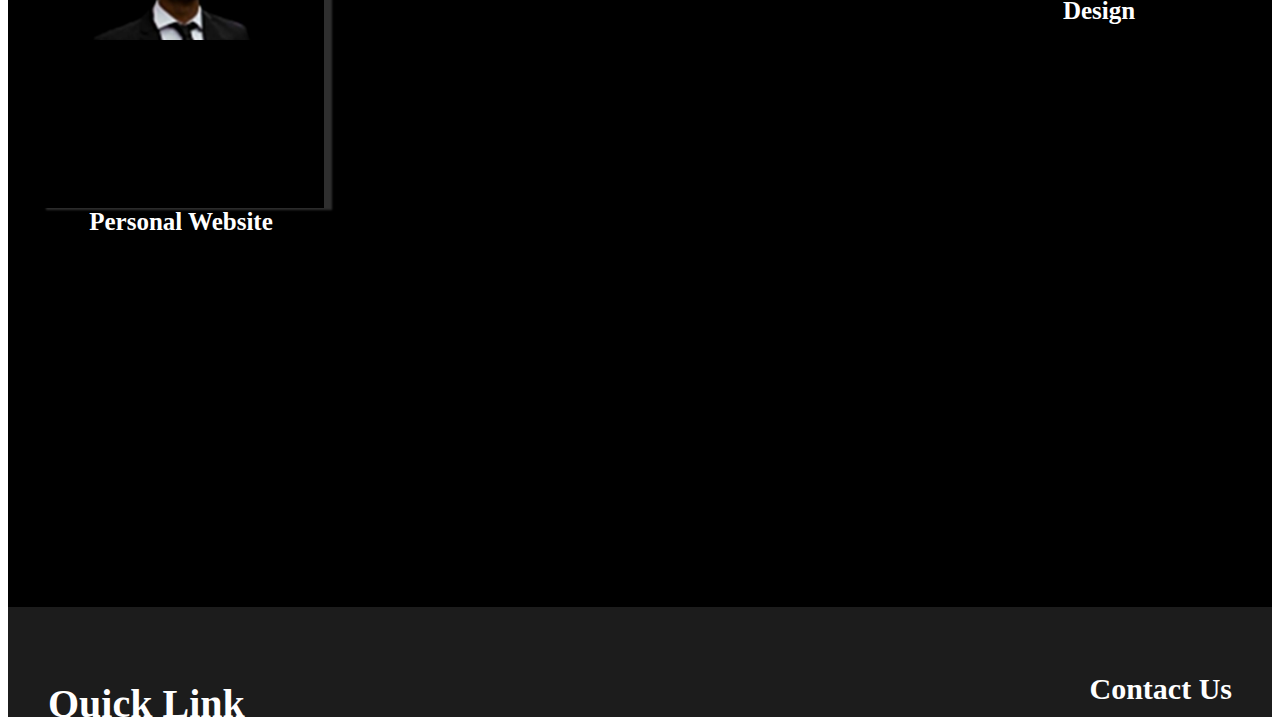
==== commit 4b5ebd06: "New Update" ====
--- a/index.html
+++ b/index.html
@@ -393,7 +393,7 @@
     
     <div class="footer-section2">
        <h2>Contact Us</h2>
-       <p>webtools@gmail.com</p>
+       <p>info@webtool.com.ng</p>
        <p>+2348123628037</p>
        <p>University Of Ibadan, Nigeria</p>
  
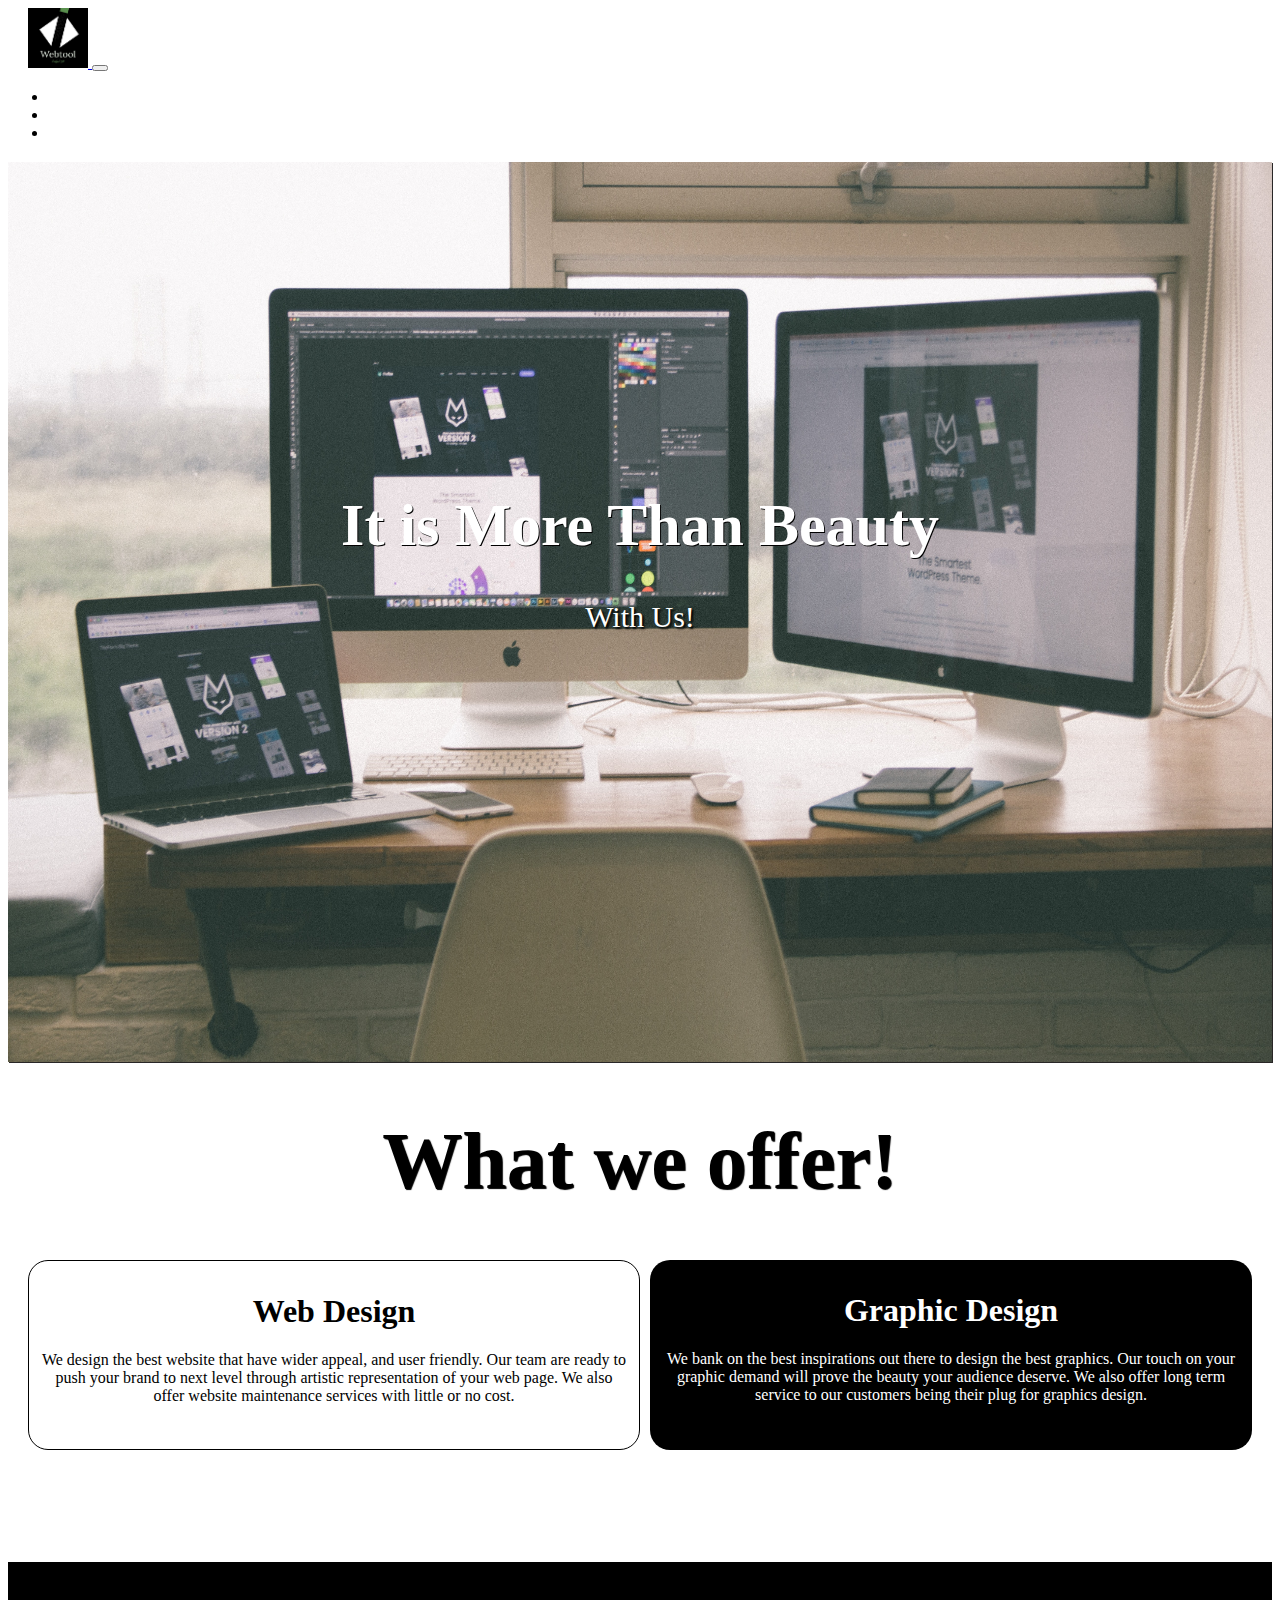
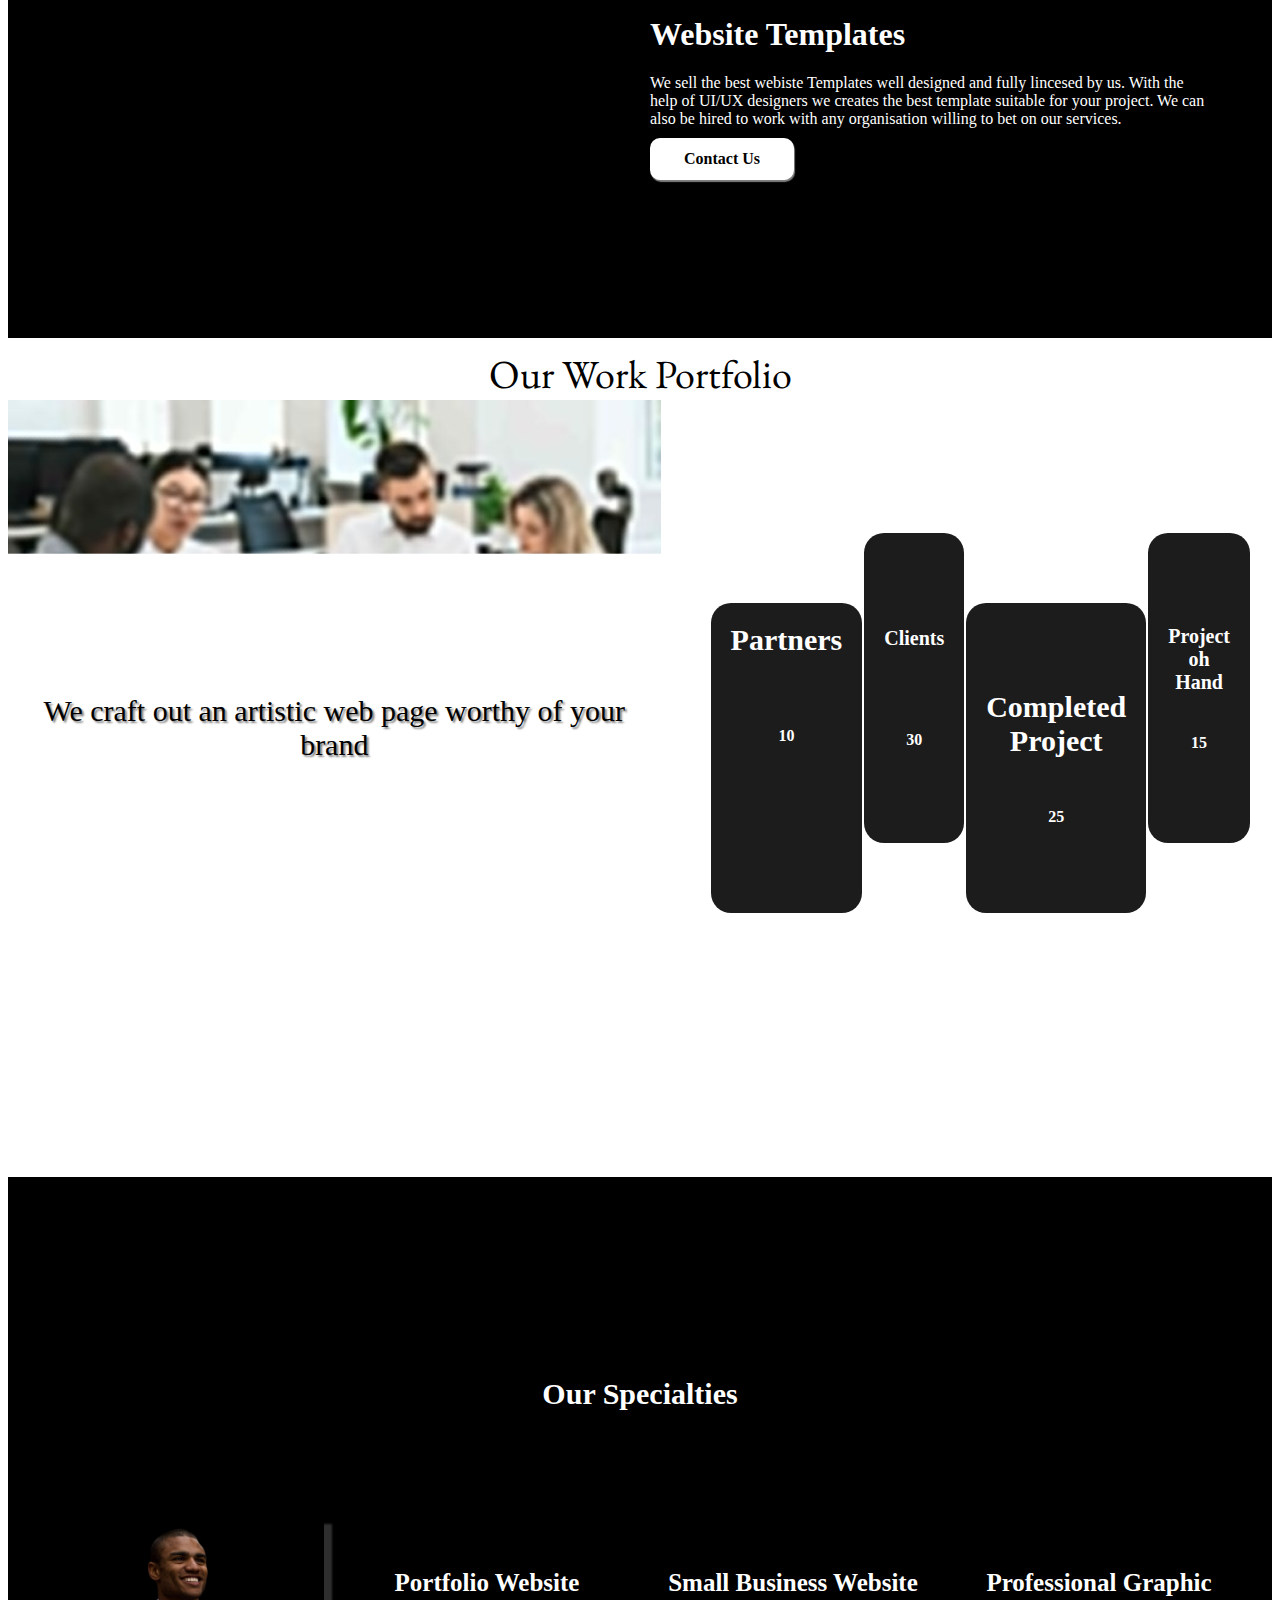
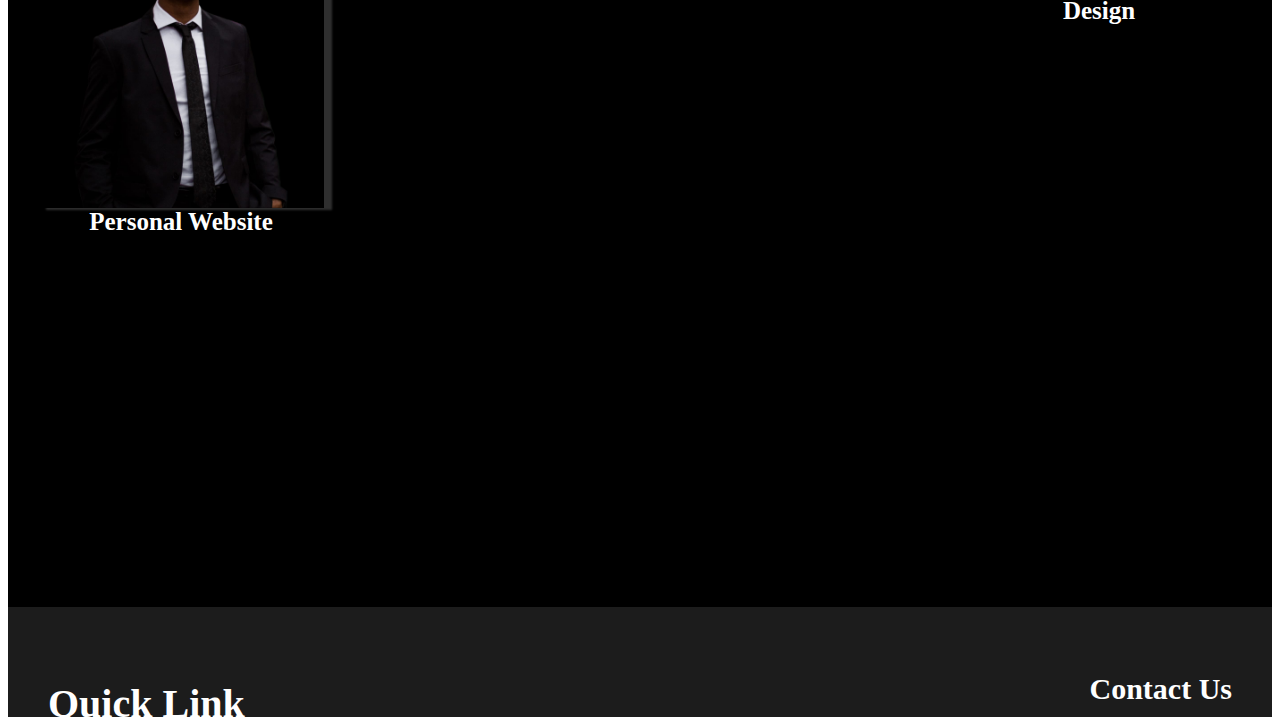
==== commit a7650e55: "Update index.html" ====
--- a/index.html
+++ b/index.html
@@ -109,7 +109,7 @@
             </h1>
             We sell the best webiste Templates well designed and fully lincesed by us. With the help of UI/UX designers we creates the best template suitable for your project. We can also be hired to work with any organisation willing to bet on our services.
             <p>
-                <a href="contactus" class="">Contact Us</a>
+                <a href="contact" class="">Contact Us</a>
             </p>
         </div>
     </section>
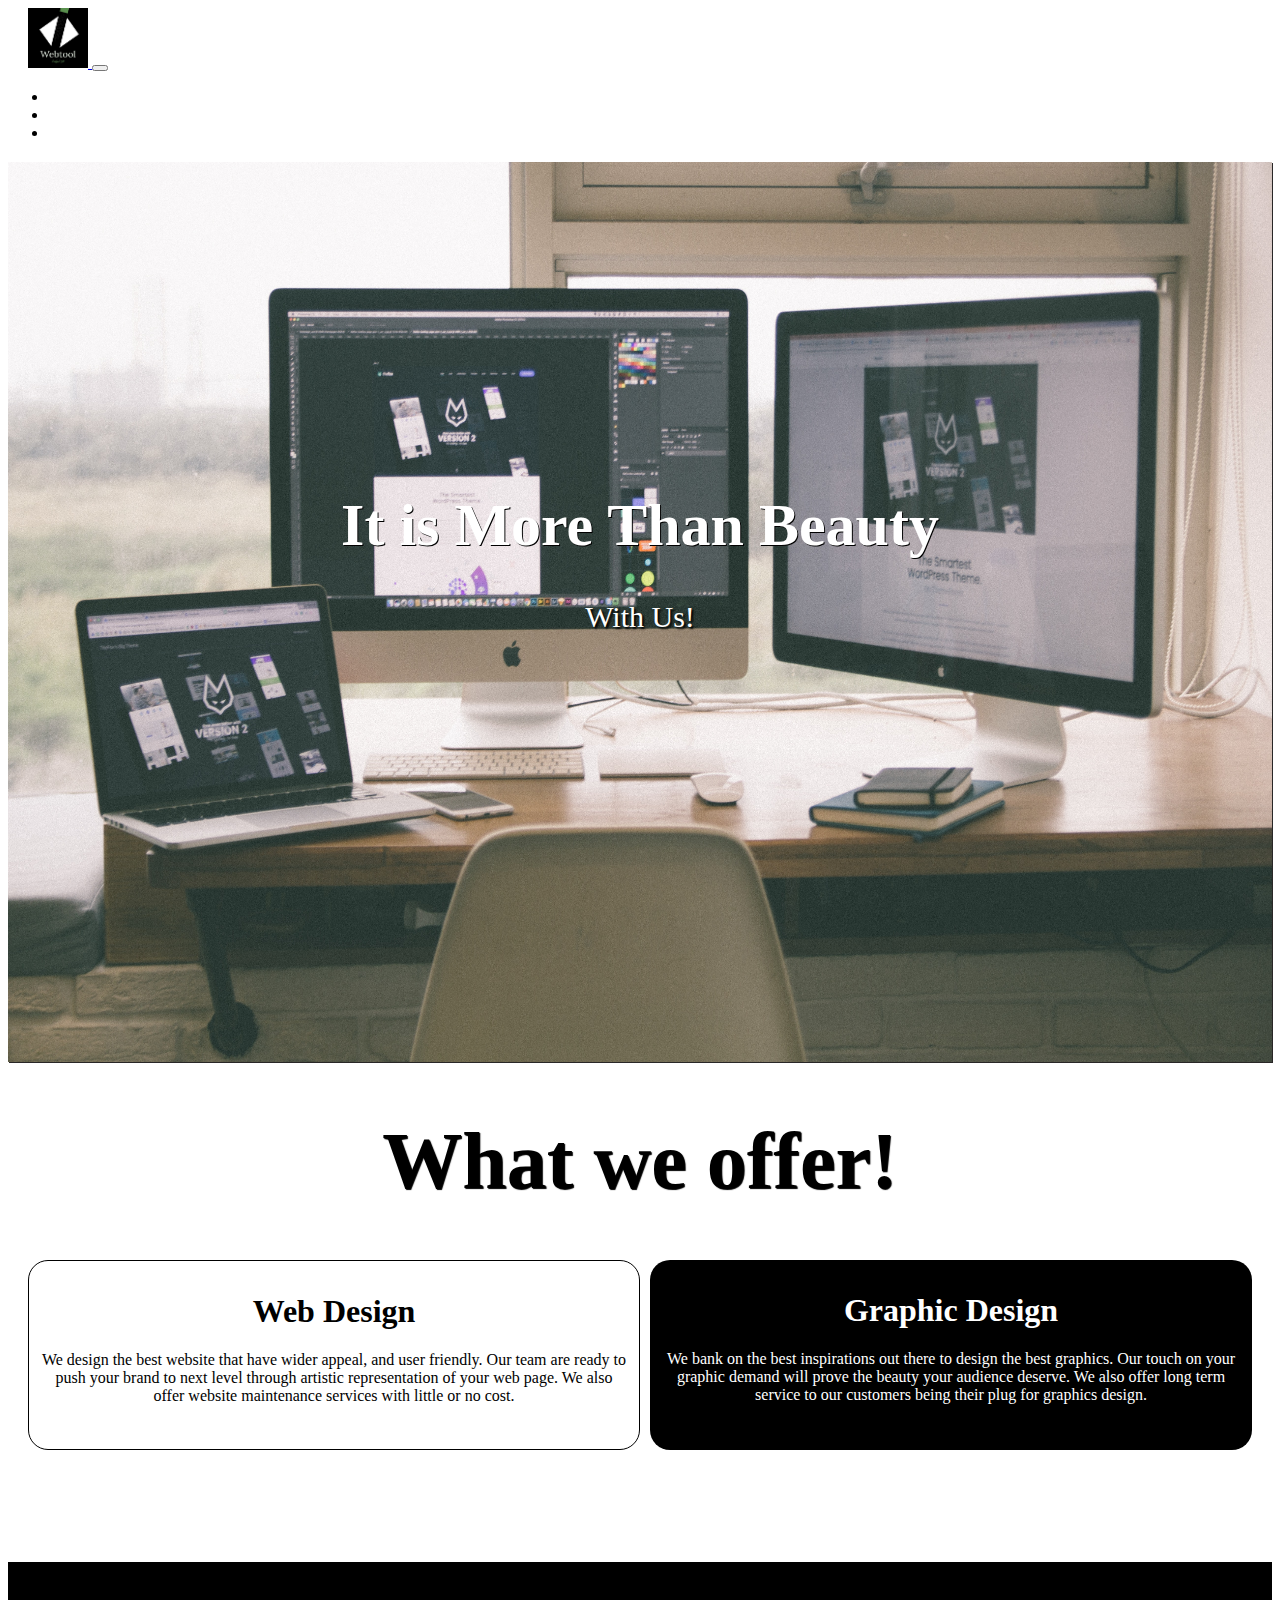
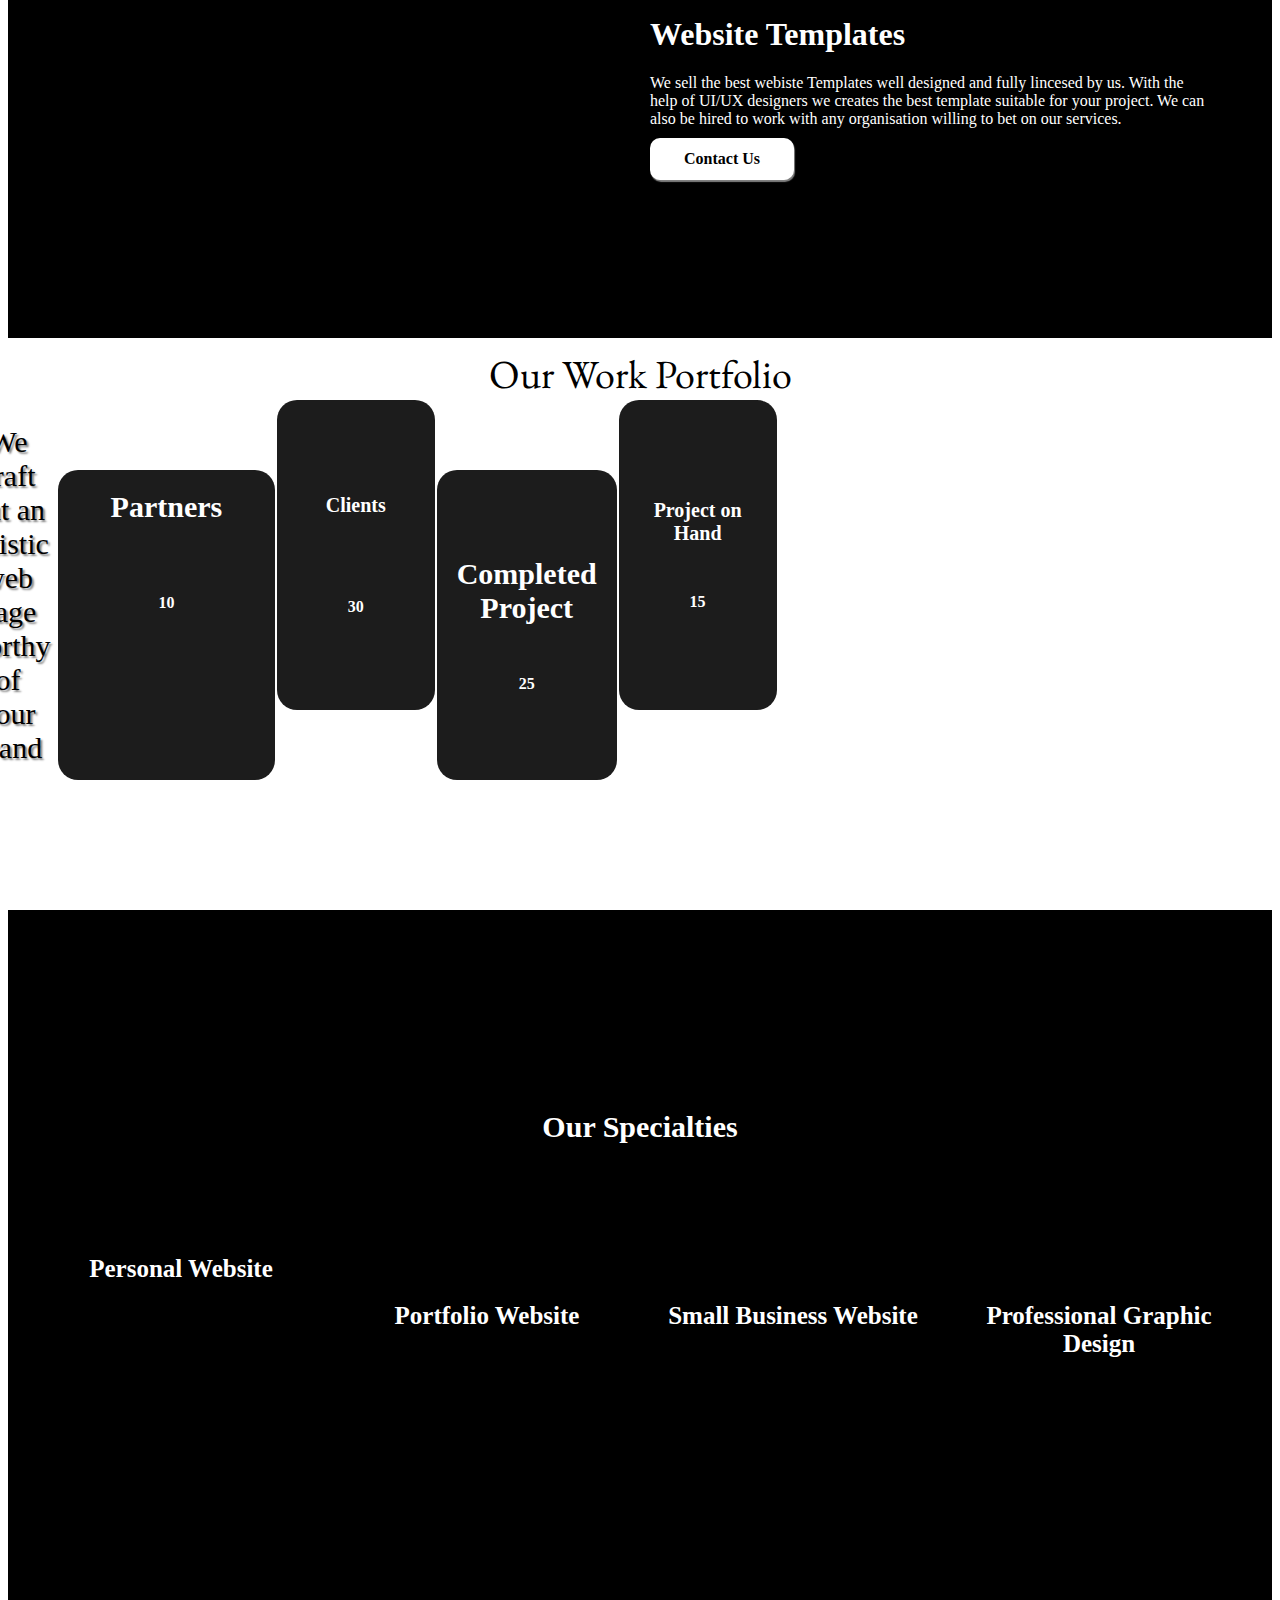
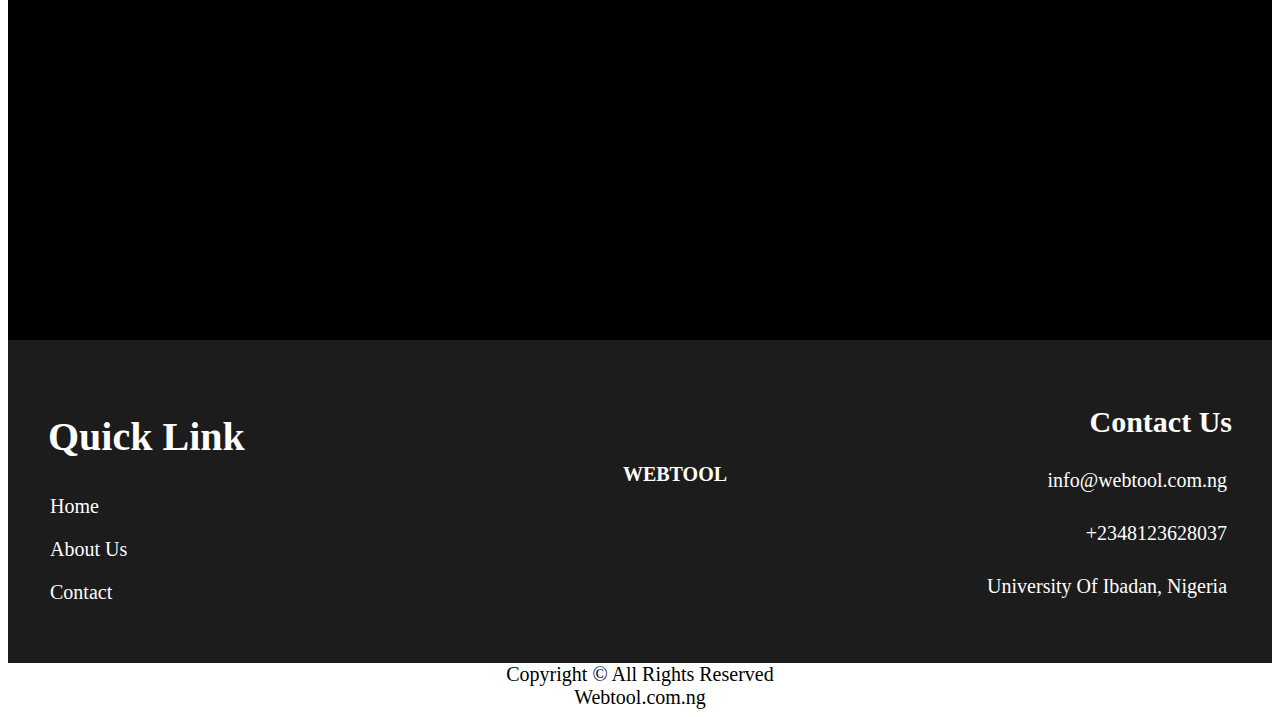
==== commit d4030f58: "Update index.html" ====
--- a/index.html
+++ b/index.html
@@ -166,7 +166,7 @@
             </div>
             <div class="stat-col4">
                 <div class="project-on-hand">
-                    Project oh Hand
+                    Project on Hand
                 </div>
                 <div class="project-on-hand-stat">
                     15
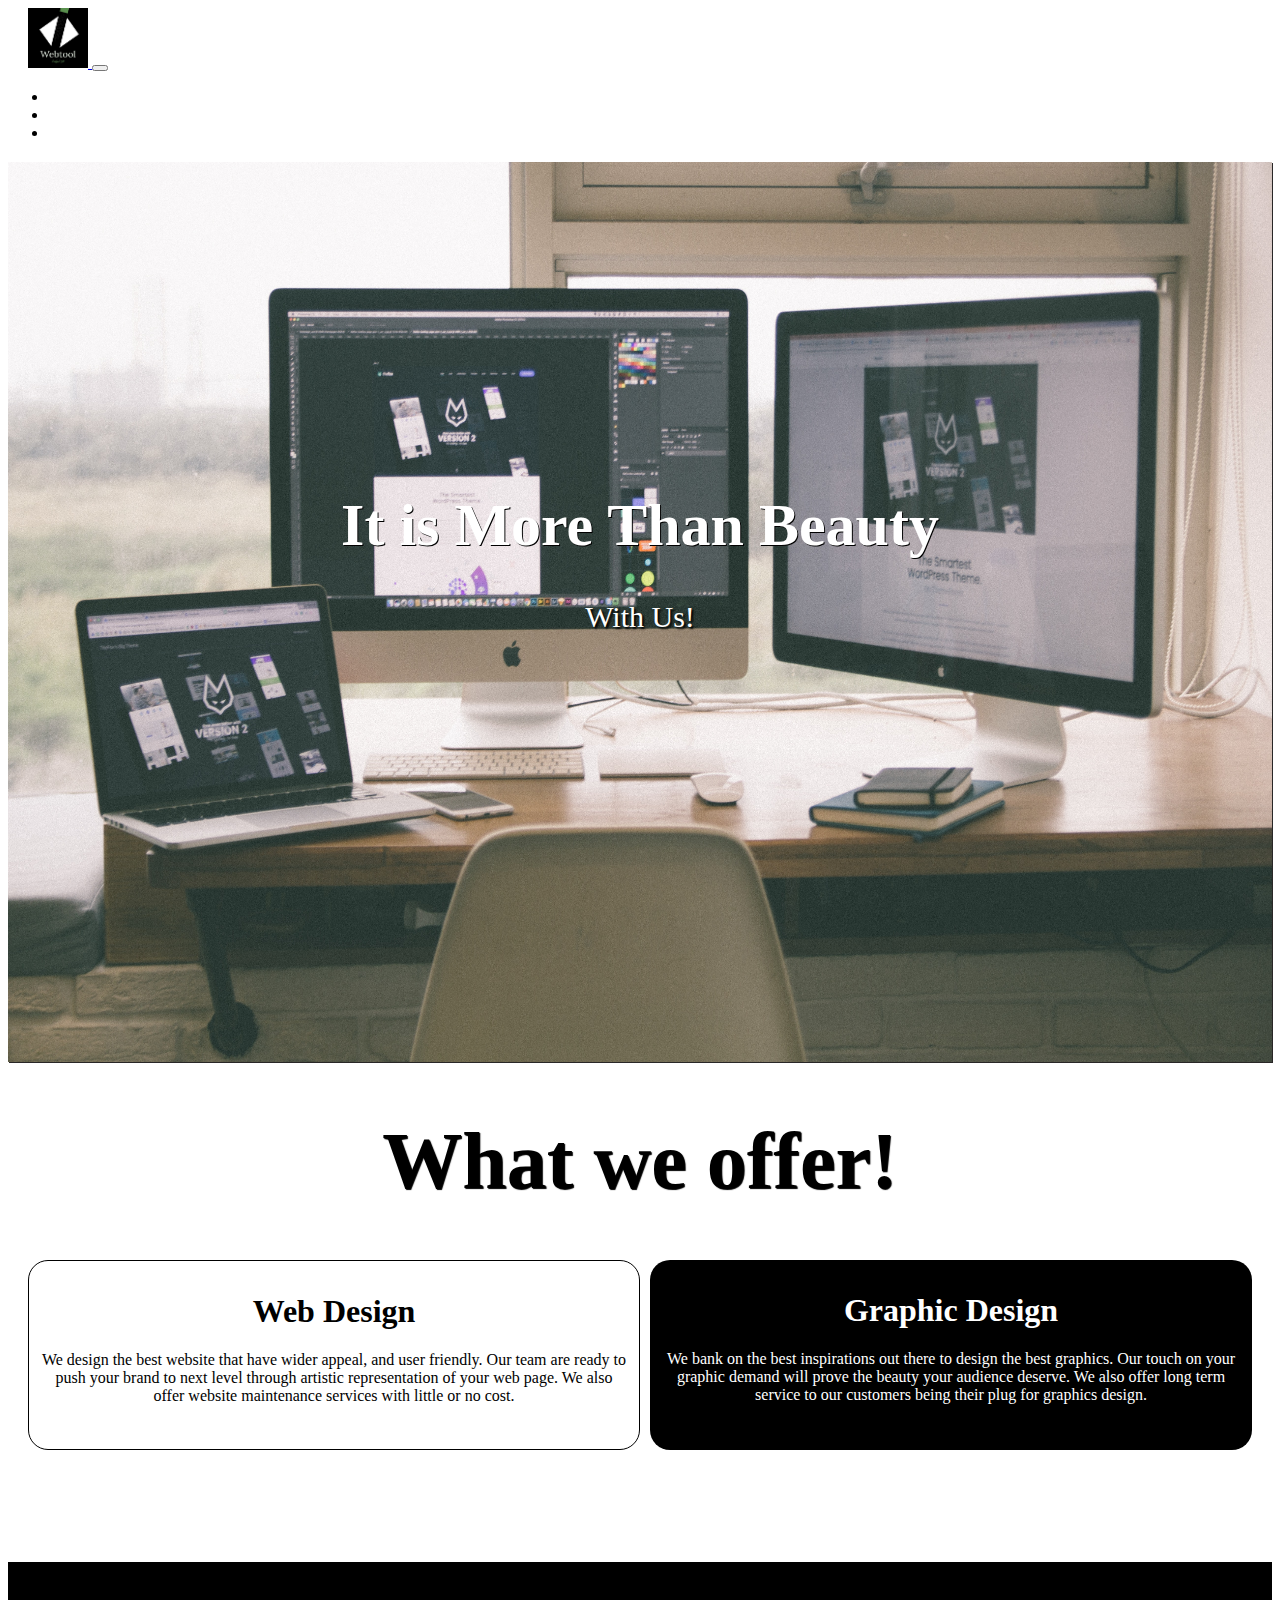
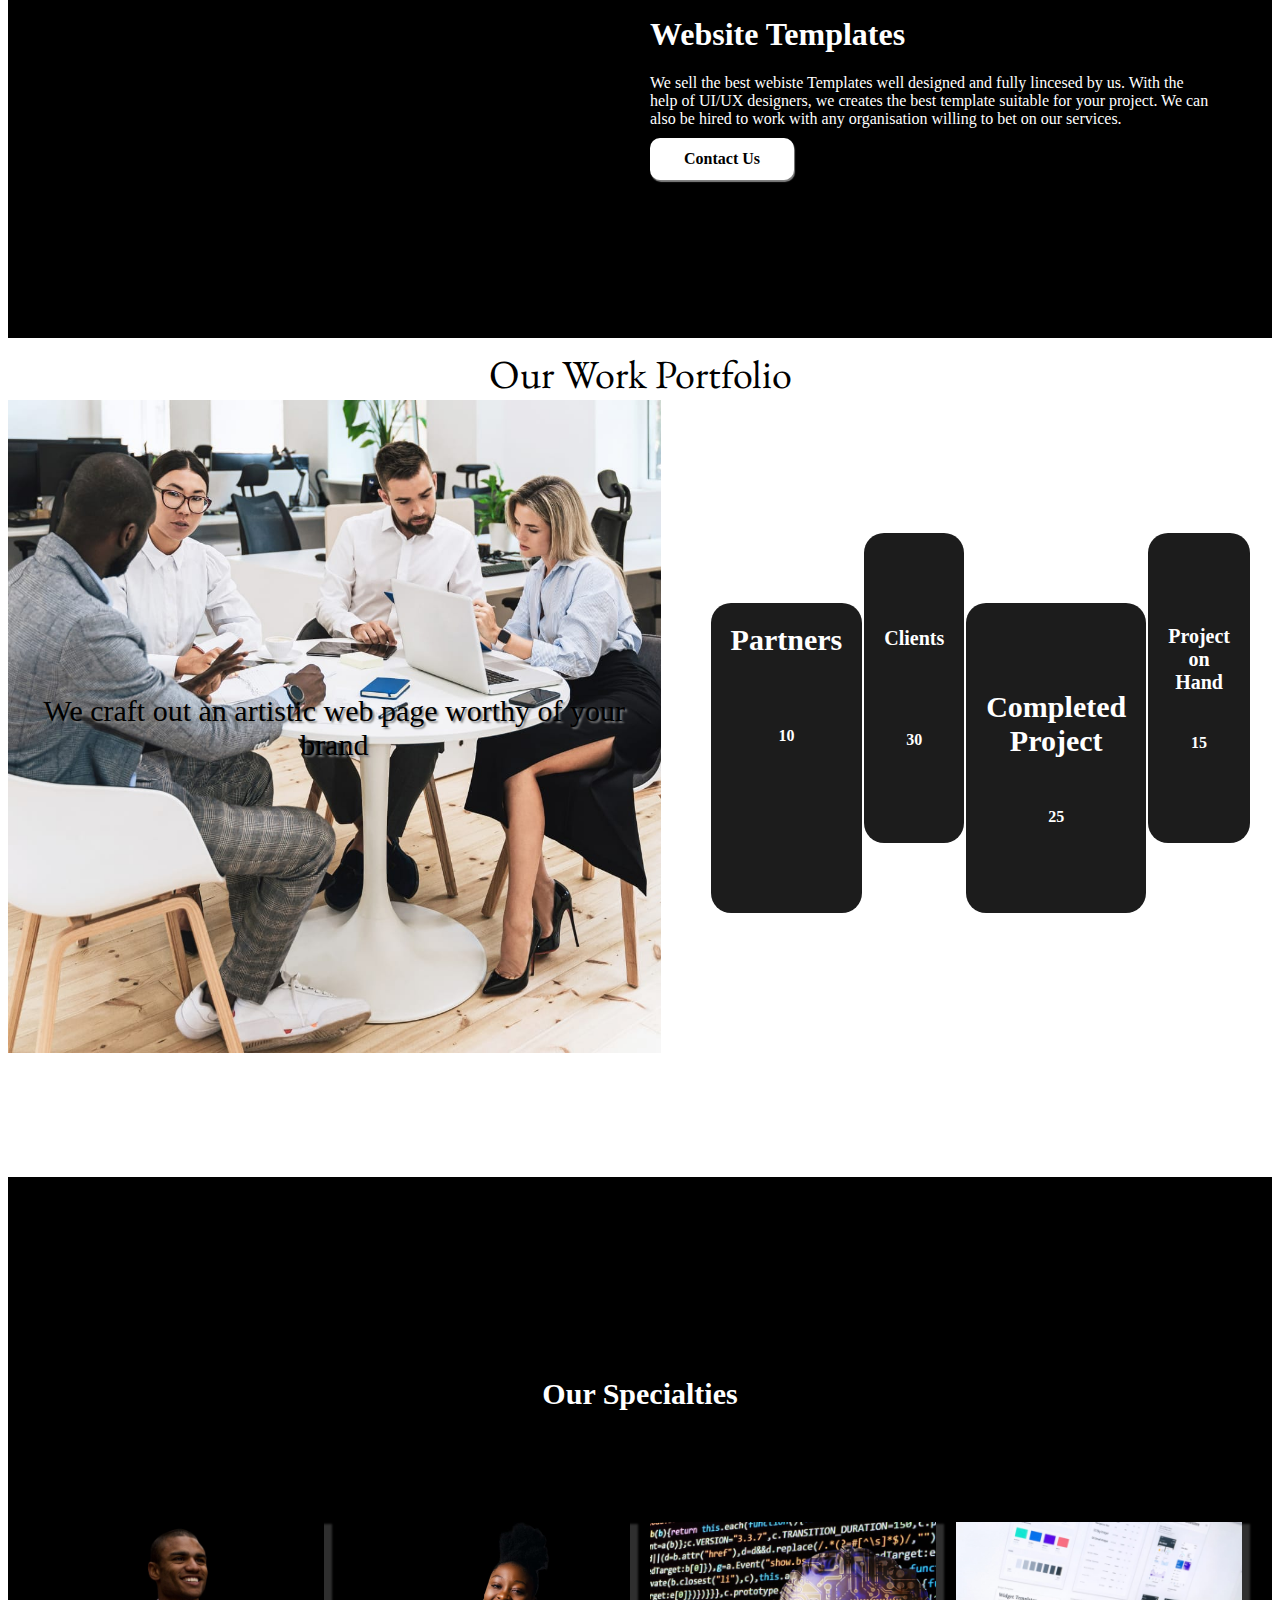
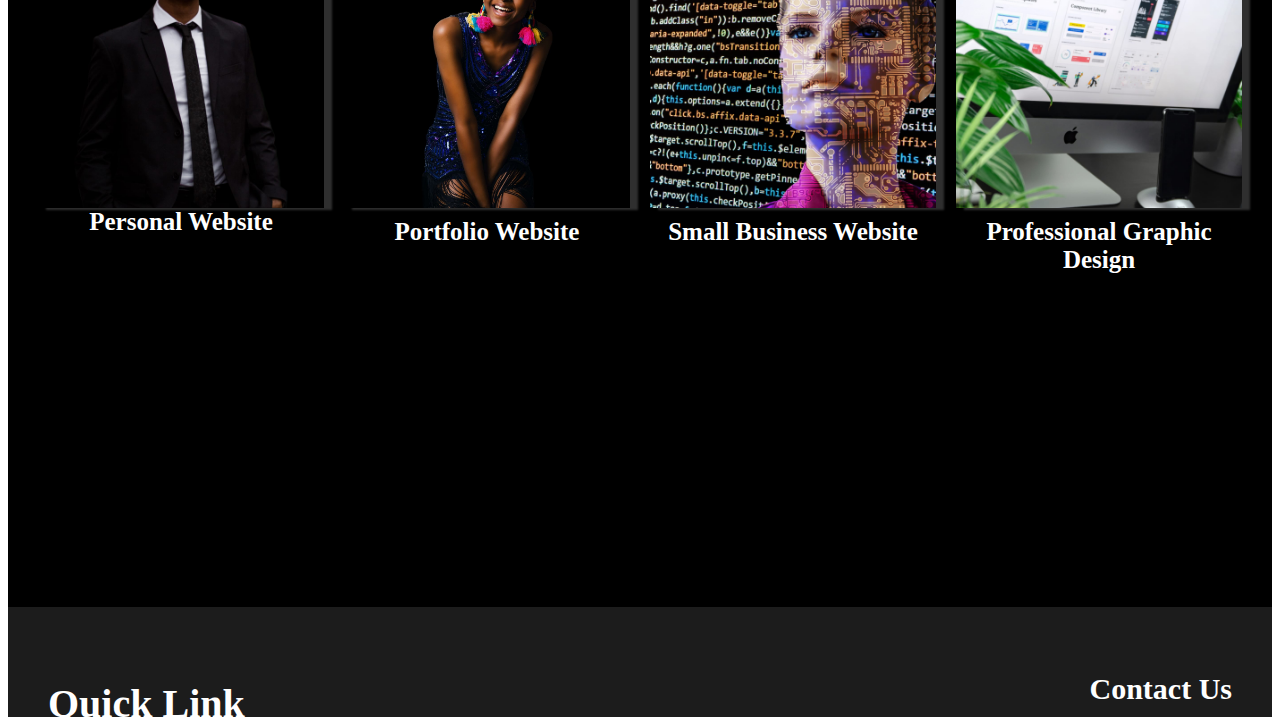
==== commit a8b6d33a: "Update index.html" ====
--- a/index.html
+++ b/index.html
@@ -107,7 +107,7 @@
             <h1>
                 Website Templates
             </h1>
-            We sell the best webiste Templates well designed and fully lincesed by us. With the help of UI/UX designers we creates the best template suitable for your project. We can also be hired to work with any organisation willing to bet on our services.
+            We sell the best webiste Templates well designed and fully lincesed by us. With the help of UI/UX designers, we creates the best template suitable for your project. We can also be hired to work with any organisation willing to bet on our services.
             <p>
                 <a href="contact" class="">Contact Us</a>
             </p>
